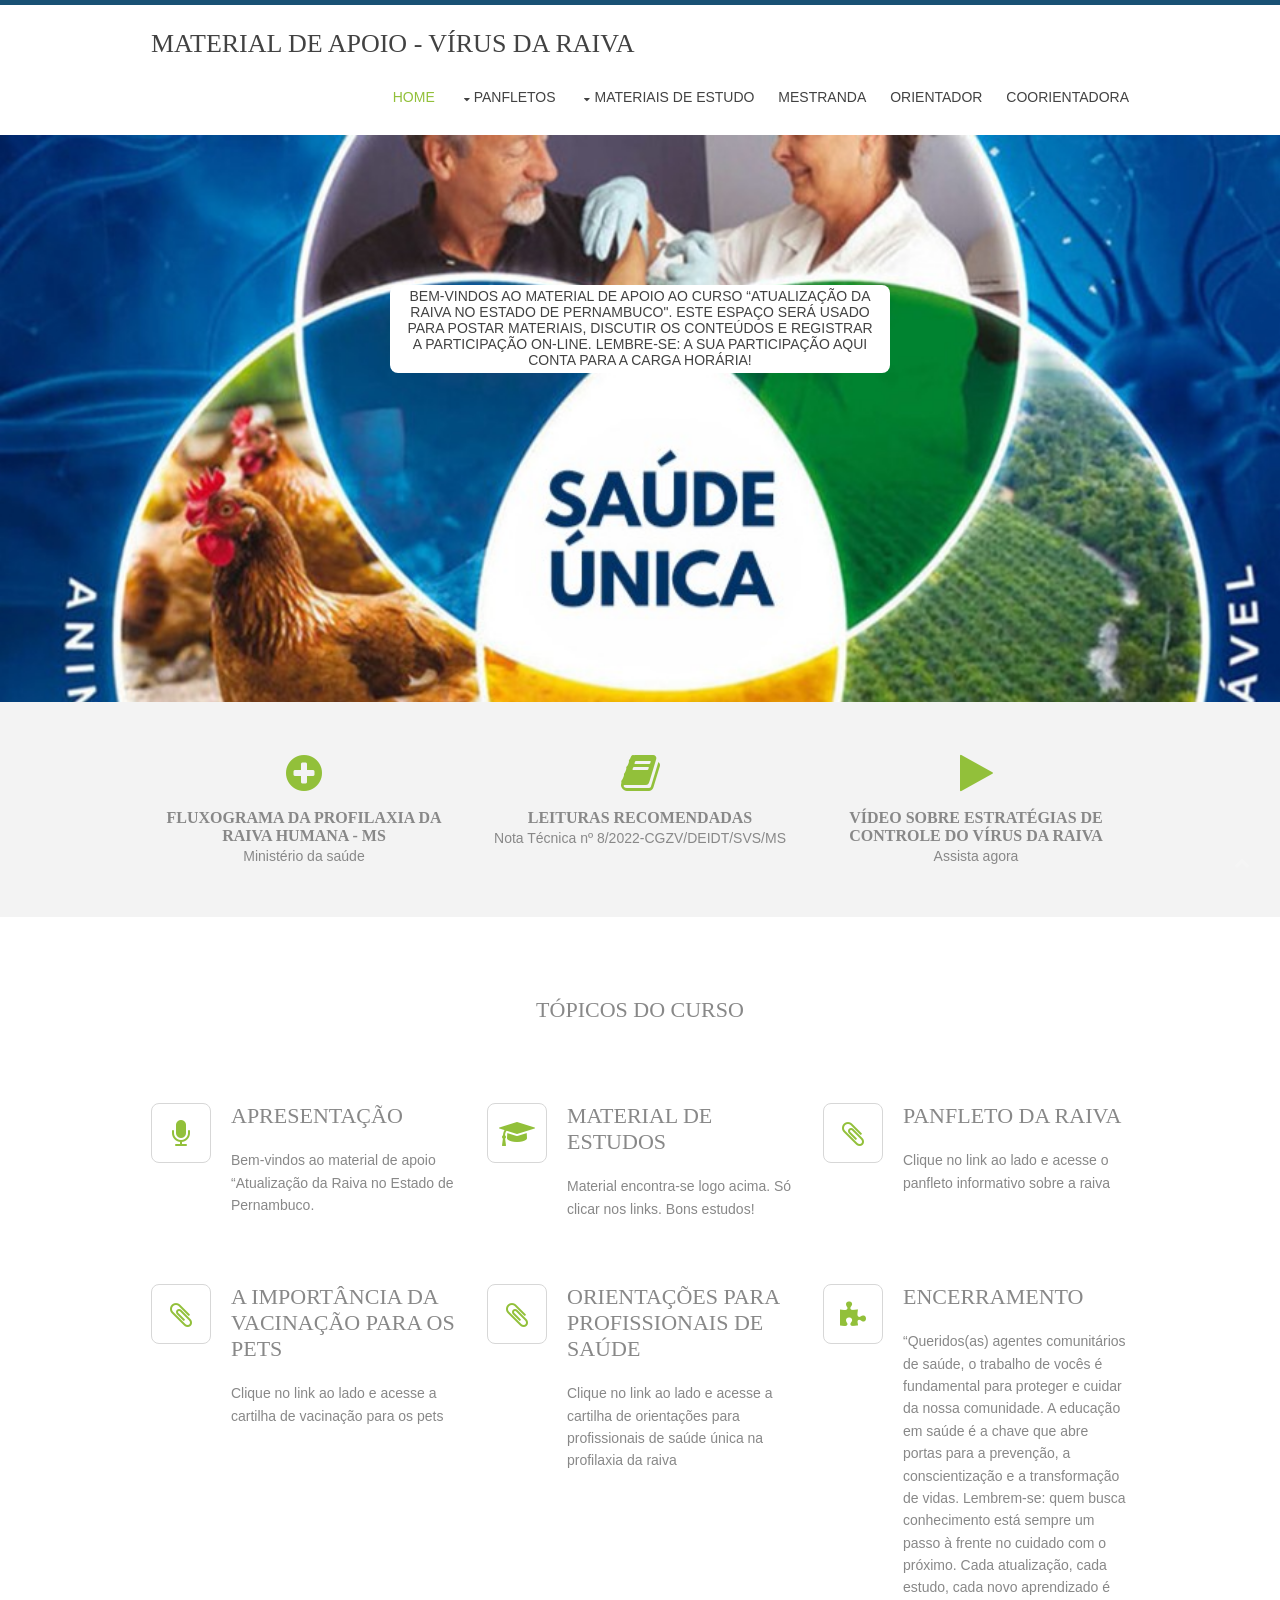
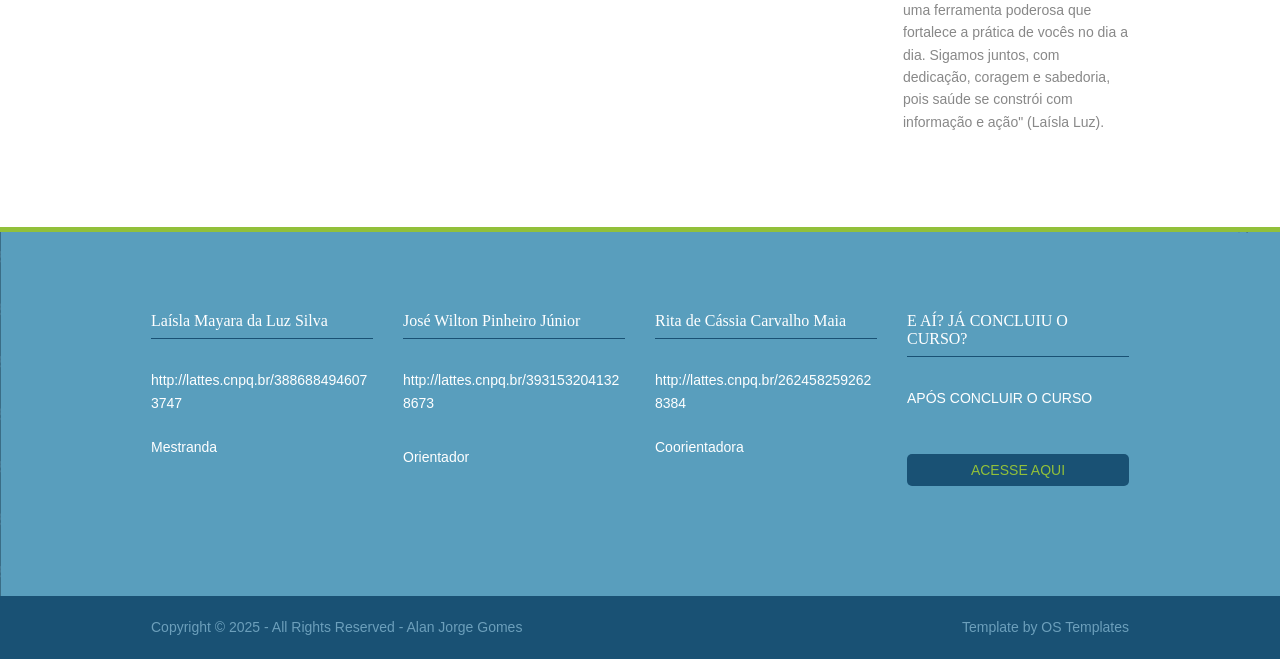
==== index.html @ 9c3f03ee "Subi todos os arquivos" ====
<!DOCTYPE html>
<!--
Template Name: Mandant
Author: <a href="https://www.os-templates.com/">OS Templates</a>
Author URI: https://www.os-templates.com/
Licence: Free to use under our free template licence terms
Licence URI: https://www.os-templates.com/template-terms
-->
<html>
<html dir="ltr" lang="pt-BR">
<head>
<title>Aula 1 de edicao</title>
<meta charset="utf-8">
<meta name="viewport" content="width=device-width, initial-scale=1.0, maximum-scale=1.0, user-scalable=no">
<link href="layout/styles/layout.css" rel="stylesheet" type="text/css" media="all">
</head>
<body id="top">
<!-- ################################################################################################ -->
<!-- ################################################################################################ -->
<!-- ################################################################################################ -->
<div class="wrapper row1">
  <header id="header" class="clear"> 
    <!-- ################################################################################################ -->
    <div id="logo" class="fl_left">
      <h1><a href="index.html">MATERIAL DE APOIO - VÍRUS DA RAIVA</a></h1>
    </div>
    <!-- ################################################################################################ -->
    <nav id="mainav" class="fl_right">
      <ul class="clear">
        <li class="active"><a href="index.html">Home</a></li>
        <li><a class="drop" href="#">PANFLETOS</a>
          <ul>

            <li><a href="https://drive.google.com/file/d/15goKwbCwRgbEzVfXlRJCvrjIwPkSll6h/view?usp=drive_link">VIRUS DA RAIVA</a></li>
            <li><a href="https://drive.google.com/file/d/196rs0_NmwGzIe7jYTEMgUGtYWELxYW-V/view?usp=drive_link">VACINAÇÃO EM PETS</a></li>
            <li><a href="https://drive.google.com/file/d/1QO3krBYk_iqbRkK_ZJa-bkDoJcf38SiM/view?usp=drive_link">ORIENTAÇÕES AOS PROFISSIONAIS</a></li>

          </ul>
        </li>
        <li><a class="drop" href="#">Materiais de Estudo</a>
          <ul>
            <li><a href="https://www.gov.br/saude/pt-br/centrais-de-conteudo/publicacoes/svsa/raiva/fluxograma-da-profilaxia-da-raiva-humana-cartaz">PROFILAXIA DA RAIVA</a></li>
            <li><a class="drop" href="#">LINKS</a>
              <ul>
                <li><a href="https://www.youtube.com/watch?v=SjaV7MkJvh8">VÍDEO</a></li>
                <li><a href="https://www.gov.br/saude/pt-br/centrais-de-conteudo/publicacoes/notas-tecnicas/2022/copy_of_nota-tecnica-n-8_2022-cgzv_deidt_svs_ms.pdf/view">NOTA TÉCNICA</a></li>
              </ul>
            </li>
          </ul>
        </li>
        <li><a href="http://lattes.cnpq.br/3886884946073747">MESTRANDA</a></li>
        <li><a href="http://lattes.cnpq.br/3931532041328673">ORIENTADOR</a></li>
        <li><a href="http://lattes.cnpq.br/2624582592628384">COORIENTADORA</a></li>
      </ul>
    </nav>
    <!-- ################################################################################################ -->
  </header>
</div>
<!-- ################################################################################################ -->
<!-- ################################################################################################ -->
<!-- ################################################################################################ -->
<div class="wrapper bgded" style="background-image:url('images/demo/backgrounds/saudeunica1.jpeg');">
  <div id="billboard"> 
    <!-- ################################################################################################ -->
    <article>
      <p><span>BEM-VINDOS AO MATERIAL DE APOIO AO CURSO “ATUALIZAÇÃO DA RAIVA NO ESTADO DE PERNAMBUCO". ESTE ESPAÇO SERÁ USADO PARA POSTAR MATERIAIS, DISCUTIR OS CONTEÚDOS E REGISTRAR A PARTICIPAÇÃO ON-LINE. LEMBRE-SE: A SUA PARTICIPAÇÃO AQUI CONTA PARA A CARGA HORÁRIA!</span></p>
      <h2 class="heading uppercase">.</h2>
     
      
    </article>
    <!-- ################################################################################################ -->
  </div>
</div>
<!-- ################################################################################################ -->
<!-- ################################################################################################ -->
<!-- ################################################################################################ -->
<div class="wrapper row2">
  <div id="intro" class="clear"> 
    <!-- ################################################################################################ -->
    <ul class="nospace group center">
      <li class="one_third first">
        <article><a href="https://www.gov.br/saude/pt-br/centrais-de-conteudo/publicacoes/svsa/raiva/fluxograma-da-profilaxia-da-raiva-humana-cartaz"><i class="fa fa-3x fa-plus-circle"></i></a>
          <h6 class="heading uppercase">Fluxograma da Profilaxia da Raiva Humana - MS</h6>
          <p>Ministério da saúde</p>
        </article>
      </li>
      <li class="one_third">
        <article><a href="https://www.gov.br/saude/pt-br/centrais-de-conteudo/publicacoes/notas-tecnicas/2022/copy_of_nota-tecnica-n-8_2022-cgzv_deidt_svs_ms.pdf/view"><i class="fa fa-3x fa-book"></i></a>
          <h6 class="heading uppercase">Leituras recomendadas</h6>
          <p>Nota Técnica nº 8/2022-CGZV/DEIDT/SVS/MS</p>
        </article>
      </li>
      <li class="one_third">
        <article><a href="https://www.youtube.com/watch?v=SjaV7MkJvh8"><i class="fa fa-3x fa-play"></i></a>
          <h6 class="heading uppercase">Vídeo sobre estratégias de controle do Vírus da Raiva</h6>
          <p>Assista agora</p>
        </article>
      </li>
    </ul>
    <!--
  </div>
</div>

<div class="wrapper row3">
  <div class="latest"> 
    
    <ul class="nospace group">
      <li><a href="#"><img src="images/demo/latest/01.png" alt=""></a></li>
      <li><a href="#"><img src="images/demo/latest/02.png" alt=""></a></li>
      <li><a href="#"><img src="images/demo/latest/01.png" alt=""></a></li>
      <li><a href="#"><img src="images/demo/latest/02.png" alt=""></a></li>
      <li><a href="#"><img src="images/demo/latest/01.png" alt=""></a></li>
      <li><a href="#"><img src="images/demo/latest/02.png" alt=""></a></li>
    </ul>
    
  </div>
</div>

<div class="wrapper bgded" style="background-image:url('images/demo/backgrounds/01.png');">
  <div class="overlay">
    <section id="info" class="clear"> 
      
      <h2 class="heading uppercase btmspace-50">Donec luctus convallis rhoncus</h2>
      <ul class="nospace group btmspace-80">
        <li class="one_quarter first"><i class="fa fa-3x fa-users"></i>
          <p class="numb">12345</p>
          <p>Maecenas libero nunc</p>
        </li>
        <li class="one_quarter"><i class="fa fa-3x fa-thumbs-o-up"></i>
          <p class="numb">12345</p>
          <p>Volutpat eu erat sed</p>
        </li>
        <li class="one_quarter"><i class="fa fa-3x fa-line-chart"></i>
          <p class="numb">12345</p>
          <p>Blandit elementum etiam.</p>
        </li>
        <li class="one_quarter"><i class="fa fa-3x fa-money"></i>
          <p class="numb">12345</p>
          <p>Scelerisque eros nulla</p>
        </li>
      </ul>
      <footer><a class="btn uppercase" href="#">Eget posuere tincidunt vel</a></footer>
      -->
    </section>
  </div>
</div>
<!-- ################################################################################################ -->
<!-- ################################################################################################ -->
<!-- ################################################################################################ -->
<div class="wrapper row3">
  <main class="container clear"> 
    <!-- main body -->
    <!-- ################################################################################################ -->
    <h2 class="uppercase center btmspace-80">tópicos do curso</h2>
    <ul class="nospace group">
      <li class="one_third btmspace-50 first">
        <article class="service"><a href="#"><i class="fa fa-2x fa-microphone"></i></a>
          <h3 class="heading">APRESENTAÇÃO</h3>
          <p>Bem-vindos ao material de apoio “Atualização da Raiva no Estado de Pernambuco.</p>
        </article>
      </li>
      <li class="one_third btmspace-50">
        <article class="service"><a href="https://www.youtube.com/watch?v=SjaV7MkJvh8"><i class="fa fa-2x fa-mortar-board"></i></a>
          <h3 class="heading">MATERIAL DE ESTUDOS</h3>
          <p>Material encontra-se logo acima. Só clicar nos links. Bons estudos!</p>
        </article>
      </li>
      <li class="one_third btmspace-50">
        <article class="service"><a href="https://drive.google.com/file/d/15goKwbCwRgbEzVfXlRJCvrjIwPkSll6h/view?usp=drive_link"><i class="fa fa-2x fa-paperclip"></i></a>
          <h3 class="heading">PANFLETO DA RAIVA</h3>
          <p>Clique no link ao lado e acesse o panfleto informativo sobre a raiva</p>
        </article>
      </li>
      <li class="one_third first">
        <article class="service"><a href="https://drive.google.com/file/d/196rs0_NmwGzIe7jYTEMgUGtYWELxYW-V/view?usp=drive_link"><i class="fa fa-2x fa-paperclip"></i></a>
          <h3 class="heading">A IMPORTÂNCIA DA VACINAÇÃO PARA OS PETS</h3>
          <p>Clique no link ao lado e acesse a cartilha de vacinação para os pets</p>
        </article>
      </li>
      <li class="one_third">
        <article class="service"><a href="https://drive.google.com/file/d/1QO3krBYk_iqbRkK_ZJa-bkDoJcf38SiM/view?usp=drive_link"><i class="fa fa-2x fa-paperclip"></i></a>
          <h3 class="heading">ORIENTAÇÕES PARA PROFISSIONAIS DE SAÚDE</h3>
          <p>Clique no link ao lado e acesse a cartilha de orientações para profissionais de saúde única na profilaxia da raiva</p>
        </article>
      </li>
      <li class="one_third">
        <article class="service"><a href="#"><i class="fa fa-2x fa-puzzle-piece"></i></a>
          <h3 class="heading">ENCERRAMENTO</h3>
          <p>“Queridos(as) agentes comunitários de saúde, o trabalho de vocês é fundamental para proteger e cuidar da nossa comunidade. A educação em saúde é a chave que abre portas para a prevenção, a conscientização e a transformação de vidas.

Lembrem-se: quem busca conhecimento está sempre um passo à frente no cuidado com o próximo. Cada atualização, cada estudo, cada novo aprendizado é uma ferramenta poderosa que fortalece a prática de vocês no dia a dia.

Sigamos juntos, com dedicação, coragem e sabedoria, pois saúde se constrói com informação e ação"     (Laísla Luz).</p>
        </article>
      </li>
    </ul>
    <!-- ################################################################################################ -->
    <!-- / main body -->
    <div class="clear"></div>
  </main>
</div>
<!-- ################################################################################################ -->
<!-- ################################################################################################ -->
<!-- ################################################################################################ -->
<div class="wrapper bgded row4" style="background-image:url('images/demo/backgrounds/01.png');">
  <div class="overlay">
    <footer id="footer" class="clear"> 
      <!-- ################################################################################################ -->
      <div class="one_quarter first">
        <h6 class="title">Laísla Mayara da Luz Silva</h6>
        <address class="btmspace-15">
        http://lattes.cnpq.br/3886884946073747<br>
         <br>

          <li>Mestranda</li>
        </address>
        <ul class="nospace">
          <li class="btmspace-10"><span class="#"></span></li>
          <li><span class="#"></span></li>
        </ul>
      </div>
      <div class="one_quarter">
        <h6 class="title">José Wilton Pinheiro Júnior</h6>
        <ul class="nospace linklist">
         <li>http://lattes.cnpq.br/3931532041328673</li>
         <br>
          <li>Orientador</li>
          <li><a href="#"></a></li>
          <li><a href="#"></a></li>
          <li><a href="#"></a></li>
        </ul>
      </div>
      <div class="one_quarter">
        <h6 class="title">Rita de Cássia Carvalho Maia</h6>
        <article>
          <li>http://lattes.cnpq.br/2624582592628384</li>
          <br>
          <li>Coorientadora</li>
          
      </div>
      <div class="one_quarter">
        <h6 class="title">E AÍ? JÁ CONCLUIU O CURSO?</h6>
        <form class="btmspace-30" method="post" action="#">
          <fieldset>
            <legend>Newsletter:</legend>
            <li>APÓS CONCLUIR O CURSO</li>
            <br>
            <br>
            <A HREF="https://docs.google.com/forms/d/e/1FAIpQLSfrEILEbUKf4EqA1WucthMriPv5fF1cXf4rVwIMSj8G5UAKwQ/viewform"><input type="button" value="ACESSE AQUI"></A>
          </fieldset>
        </form>
        <ul class="faico clear">
        </ul>
      </div>
      <!-- ################################################################################################ -->
    </footer>
  </div>
</div>
<!-- ################################################################################################ -->
<!-- ################################################################################################ -->
<!-- ################################################################################################ -->
<div class="wrapper row5">
  <div id="copyright" class="clear"> 
    <!-- ################################################################################################ -->
    <p class="fl_left">Copyright &copy; 2025 - All Rights Reserved - <a href="#">Alan Jorge Gomes</a></p>
    <p class="fl_right">Template by <a target="_blank" href="https://www.os-templates.com/" title="Free Website Templates">OS Templates</a></p>
    <!-- ################################################################################################ -->
  </div>
</div>
<!-- ################################################################################################ -->
<!-- ################################################################################################ -->
<!-- ################################################################################################ -->
<a id="backtotop" href="#top"><i class="fa fa-chevron-up"></i></a> 
<!-- JAVASCRIPTS -->
<script src="layout/scripts/jquery.min.js"></script>
<script src="layout/scripts/jquery.backtotop.js"></script>
<script src="layout/scripts/jquery.mobilemenu.js"></script>
</body>
</html>
---- layout/styles/layout.css ----
@charset "utf-8";
/*
Template Name: Mandant
Author: <a href="https://www.os-templates.com/">OS Templates</a>
Author URI: https://www.os-templates.com/
Licence: Free to use under our free template licence terms
Licence URI: https://www.os-templates.com/template-terms
File: Layout CSS
*/

@import url("fontawesome-4.3.0.min.css");
@import url("framework.css");

/* Rows
--------------------------------------------------------------------------------------------------------------- */
.row1{border-top:5px solid;}
.row2, .row2 a{}
.row3, .row3 a{}
.row4{border-top:5px solid;}
.row5, .row5 a{}


/* Header
--------------------------------------------------------------------------------------------------------------- */
#header{}

#header #logo{margin:24px 0 0 0;}
#header #logo h1{margin:0; padding:0; font-size:26px; text-transform:uppercase;}


/* Billboard
--------------------------------------------------------------------------------------------------------------- */
#billboard{padding:150px 0; text-align:center; text-transform:capitalize; line-height:normal;}

#billboard article{display:block; max-width:500px; margin:0 auto;}
#billboard .heading, #billboard p{display:block; position:relative; margin:0 0 50px 0; padding:0;}
#billboard .heading{font-size:68px; letter-spacing:2px;}
#billboard p{z-index:1;}
#billboard p::before{display:block; position:absolute; top:50%; width:100%; height:3px; content:""; z-index:-1;}
#billboard p span{display:inline-block; padding:3px 12px 5px; border-radius:8px;}
#billboard footer{}
#billboard .btn{opacity:.65; border:none;}
#billboard:hover .btn{opacity:1;}


/* Intro
--------------------------------------------------------------------------------------------------------------- */
#intro{padding:50px 0;}

#intro li *{margin:0; padding:0;}
#intro li i{margin-bottom:15px;}
#intro li .heading{font-size:16px; font-weight:bold;}


/* Latest
---------------------------------------------------------------------------------------------------------------*/
.latest{display:block; width:100%; max-width:2000px; margin:0 auto;}
.latest ul{}
.latest ul li{display:block; float:left; width:16.65%;}
.latest ul li:first-child, .latest ul li:nth-child(6n+1){clear:left;}

.latest ul li a{display:block; position:relative;}
.latest ul li a::before, .latest ul li a::after{display:block; position:absolute; font-family:"FontAwesome"; font-size:20px; text-align:center; opacity:0;}
.latest ul li a::before{top:0; left:0; width:100%; height:100%; content:"";}
.latest ul li a::after{top:50%; left:50%; width:40px; height:40px; line-height:40px; margin:-20px 0 0 -20px; border-radius:8px; content:"\f06e"}
.latest ul li a:hover::before, .latest ul li a:hover::after{opacity:1;}


/* Info
--------------------------------------------------------------------------------------------------------------- */
#info{padding:80px 0; text-align:center;}

#info li *{margin:0; padding:0;}
#info li i{margin-bottom:30px;}
#info li .numb{margin-bottom:10px; font-size:22px;}

#info .btn{border:none;}


/* Content Area
--------------------------------------------------------------------------------------------------------------- */
.container{padding:80px 0;}

/* Content */
.container .content{}

.service{display:block; position:relative; width:100%; min-height:80px; margin:0; padding:0 0 0 80px;}
.service i{display:block; position:absolute; top:0; left:0; width:60px; height:60px; line-height:60px; border:1px solid; border-radius:8px; text-align:center;}
.service .heading{}

/* Comments */
#comments ul{margin:0 0 40px 0; padding:0; list-style:none;}
#comments li{margin:0 0 10px 0; padding:15px;}
#comments .avatar{float:right; margin:0 0 10px 10px; padding:3px; border:1px solid;}
#comments address{font-weight:bold;}
#comments time{font-size:smaller;}
#comments .comcont{display:block; margin:0; padding:0;}
#comments .comcont p{margin:10px 5px 10px 0; padding:0;}

#comments form{display:block; width:100%;}
#comments input, #comments textarea{width:100%; padding:10px; border:1px solid;}
#comments textarea{overflow:auto;}
#comments div{margin-bottom:15px;}
#comments input[type="submit"], #comments input[type="reset"]{display:inline-block; width:auto; min-width:150px; margin:0; padding:8px 5px; cursor:pointer;}

/* Sidebar */
.container .sidebar{}

.sidebar .sdb_holder{margin-bottom:50px;}
.sidebar .sdb_holder:last-child{margin-bottom:0;}


/* Footer
--------------------------------------------------------------------------------------------------------------- */
#footer{padding:80px 0;}

#footer .title{margin:0 0 30px 0; padding:0 0 8px 0; border-bottom:1px solid; font-size:16px;}

#footer .linklist li{margin-bottom:10px;}
#footer .linklist li:last-child{margin-bottom:0;}

#footer .smallfont{font-size:.8em; margin:0;}

#footer input, #footer button{border:none; border-radius:5px;}
#footer input{display:block; width:100%; padding:8px;}
#footer button{padding:6px 12px; font-weight:bold; text-transform:uppercase; cursor:pointer;}


/* Copyright
--------------------------------------------------------------------------------------------------------------- */
#copyright{padding:20px 0;}
#copyright *{margin:0; padding:0;}


/* Transition Fade
--------------------------------------------------------------------------------------------------------------- */
.faico a, #mainav *, #backtotop, .btn, a::before, a::after, .service i{transition:all .3s ease-in-out;}


/* ------------------------------------------------------------------------------------------------------------ */
/* ------------------------------------------------------------------------------------------------------------ */
/* ------------------------------------------------------------------------------------------------------------ */
/* ------------------------------------------------------------------------------------------------------------ */
/* ------------------------------------------------------------------------------------------------------------ */


/* Navigation
--------------------------------------------------------------------------------------------------------------- */
nav ul, nav ol{margin:0; padding:0; list-style:none;}

#mainav, #breadcrumb, .sidebar nav{line-height:normal;}
#mainav .drop::after, #mainav li li .drop::after, #breadcrumb li a::after, .sidebar nav a::after{position:absolute; font-family:"FontAwesome"; font-size:10px; line-height:10px;}

/* Top Navigation */
#mainav{}
#mainav ul{text-transform:uppercase;}
#mainav ul ul{z-index:9999; position:absolute; width:160px; text-transform:none;}
#mainav ul ul ul{left:160px; top:0;}
#mainav li{display:inline-block; position:relative; margin:0 20px 0 0; padding:0;}
#mainav li:last-child{margin-right:0;}
#mainav li li{width:100%; margin:0;}
#mainav li a{display:block; padding:30px 0;}
#mainav li li a{border:solid; border-width:0 0 1px 0;}
#mainav .drop{padding-left:15px;}
#mainav li li a, #mainav li li .drop{display:block; margin:0; padding:10px 15px;}
#mainav .drop::after, #mainav li li .drop::after{content:"\f0d7";}
#mainav .drop::after{top:35px; left:5px;}
#mainav li li .drop::after{top:15px; left:5px;}
#mainav ul ul{visibility:hidden; opacity:0;}
#mainav ul li:hover > ul{visibility:visible; opacity:1;}

#mainav form{display:none; margin:0; padding:0;}
#mainav form select, #mainav form select option{display:block; cursor:pointer; outline:none;}
#mainav form select{width:100%; padding:5px; border:1px solid;}
#mainav form select option{margin:5px; padding:0; border:none;}

/* Breadcrumb */
#breadcrumb{padding:30px 0;}
#breadcrumb ul{margin:0; padding:0; list-style:none;}
#breadcrumb li{display:inline-block; margin:0 6px 0 0; padding:0;}
#breadcrumb li a{display:block; position:relative; margin:0; padding:0 12px 0 0; font-size:12px;}
#breadcrumb li a::after{top:3px; right:0; content:"\f101";}
#breadcrumb li:last-child a{margin:0; padding:0;}
#breadcrumb li:last-child a::after{display:none;}

/* Sidebar Navigation */
.sidebar nav{display:block; width:100%;}
.sidebar nav li{margin:0 0 3px 0; padding:0;}
.sidebar nav a{display:block; position:relative; margin:0; padding:5px 10px 5px 15px; text-decoration:none; border:solid; border-width:0 0 1px 0;}
.sidebar nav a::after{top:9px; left:5px; content:"\f101";}
.sidebar nav ul ul a{padding-left:35px;}
.sidebar nav ul ul a::after{left:25px;}
.sidebar nav ul ul ul a{padding-left:55px;}
.sidebar nav ul ul ul a::after{left:45px;}

/* Pagination */
.pagination{display:block; width:100%; text-align:center; clear:both;}
.pagination li{display:inline-block; margin:0 2px 0 0;}
.pagination li:last-child{margin-right:0;}
.pagination a, .pagination strong{display:block; padding:8px 11px; border:1px solid; font-weight:normal;}

/* Back to Top */
#backtotop{z-index:999; display:inline-block; position:fixed; visibility:hidden; bottom:20px; right:20px; width:36px; height:36px; line-height:36px; border-radius:5px; font-size:16px; text-align:center; opacity:.2;}
#backtotop i{display:block; width:100%; height:100%; line-height:inherit;}
#backtotop.visible{visibility:visible; opacity:.5;}
#backtotop:hover{opacity:1;}


/* Tables
--------------------------------------------------------------------------------------------------------------- */
table, th, td{border:1px solid; border-collapse:collapse; vertical-align:top;}
table, th{table-layout:auto;}
table{width:100%; margin-bottom:15px;}
th, td{padding:5px 8px;}
td{border-width:0 1px;}


/* Gallery
--------------------------------------------------------------------------------------------------------------- */
#gallery{display:block; width:100%; margin-bottom:50px;}
#gallery figure figcaption{display:block; width:100%; clear:both;}
#gallery li{margin-bottom:30px;}


/* Font Awesome Social Icons
--------------------------------------------------------------------------------------------------------------- */
.faico{margin:0; padding:0; list-style:none;}
.faico li{display:inline-block; margin:0 2px 0 0; padding:0; line-height:normal;}
.faico li:last-child{margin-right:0;}
.faico a{display:inline-block; width:30px; height:30px; line-height:30px; border-radius:5px; font-size:16px; text-align:center;}

.faico a{color:inherit; background-color:#195174;}
.faico a:hover{color:#FFFFFF;}

.faicon-facebook:hover{background-color:#3B5998;}
.faicon-google-plus:hover{background-color:#DB4A39;}
.faicon-instagram:hover{background-color:#3F729B;}
.faicon-linkedin:hover{background-color:#0E76A8;}
.faicon-tumblr:hover{background-color:#34526F;}
.faicon-twitter:hover{background-color:#00ACEE;}


/* ------------------------------------------------------------------------------------------------------------ */
/* ------------------------------------------------------------------------------------------------------------ */
/* ------------------------------------------------------------------------------------------------------------ */
/* ------------------------------------------------------------------------------------------------------------ */
/* ------------------------------------------------------------------------------------------------------------ */


/* Colours
--------------------------------------------------------------------------------------------------------------- */
body{color:#FFFFFF; background-color:#195174;}
a{color:#92C03A;}
hr, .borderedbox{border-color:#D7D7D7;}
label span{color:#FF0000; background-color:inherit;}
.overlay{color:#FFFFFF; background-color:rgba(0,0,0,.6);}


/* Rows */
.row1, .row1 a{color:#424242; background-color:#FFFFFF;}
.row1{border-color:#195174;}
.row2{color:#888888; background-color:#F3F3F3;}
.row3{color:#888888; background-color:#FFFFFF;}
.row4{color:#FFFFFF; background-color:#2F78A1; border-color:#92C03A;}
.row4 .overlay{color:inherit; background-color:rgba(47,120,161,.6);/* #2F78A1 */}
.row5, .row5 a{color:#6C9FBB; background-color:#195174;}


/* Billboard */
#billboard *{color:#FFFFFF;}
#billboard .heading{color:rgba(255,255,255,.8);}
#billboard p::before{background-color:rgba(255,255,255,.5);}
#billboard p span{color:#424242; background-color:#FFFFFF;}
#billboard .btn{background-color:#92C03A;}


/* Latest */
.latest ul li a:hover::before{background-color:rgba(0,0,0,.4);}
.latest ul li a:hover::after{color:#FFFFFF; background-color:#92C03A;}


/* Info */
#info .btn{color:inherit; background-color:#92C03A;}


/* Content Area */
.service i{border-color:#D7D7D7;}
.service:hover i{color:#FFFFFF; background-color:#92C03A; border-color:#92C03A;}


/* Footer */
#footer .title{border-color:#195174;}
#footer input{color:inherit; background-color:#195174;}
#footer button{color:inherit; background-color:#92C03A;}


/* Navigation */
#mainav li a{color:inherit;}
#mainav .active a, #mainav a:hover, #mainav li:hover > a{color:#92C03A; background-color:inherit;}
#mainav li li a, #mainav .active li a{color:#FFFFFF; background-color:rgba(0,0,0,.6); border-color:rgba(0,0,0,.6);}
#mainav li li:hover > a, #mainav .active .active > a{color:#FFFFFF; background-color:#92C03A;}
#mainav form select{border-color:#D7D7D7;}

#breadcrumb a{color:#888888; background-color:inherit;}
#breadcrumb li:last-child a{color:#92C03A;}

.container .sidebar nav a{color:inherit; border-color:#D7D7D7;}
.container .sidebar nav a:hover{color:#92C03A;}

.pagination a, .pagination strong{border-color:#D7D7D7;}
.pagination .current{color:#FFFFFF; background-color:#92C03A;}

#backtotop{color:#FFFFFF; background-color:#92C03A;}


/* Tables + Comments */
table, th, td, #comments .avatar, #comments input, #comments textarea{border-color:#D7D7D7;}
th{color:#FFFFFF; background-color:#373737;}
tr, #comments li, #comments input[type="submit"], #comments input[type="reset"]{color:inherit; background-color:#FBFBFB;}
tr:nth-child(even), #comments li:nth-child(even){color:inherit; background-color:#F7F7F7;}
table a, #comments a{background-color:inherit;}


/* ------------------------------------------------------------------------------------------------------------ */
/* ------------------------------------------------------------------------------------------------------------ */
/* ------------------------------------------------------------------------------------------------------------ */
/* ------------------------------------------------------------------------------------------------------------ */
/* ------------------------------------------------------------------------------------------------------------ */


/* Media Queries
--------------------------------------------------------------------------------------------------------------- */
@-ms-viewport{width:device-width;}


/* Smartphone + Tablet
--------------------------------------------------------------------------------------------------------------- */
@media screen and (min-width:180px) and (max-width:750px) {
	.imgl, .imgr{display:inline-block; float:none; margin:0 0 10px 0;}
	.fl_left, .fl_right{display:block; float:none;}
	.one_half, .one_third, .two_third, .one_quarter, .two_quarter, .three_quarter{display:block; float:none; width:auto; margin:0 0 30px 0; padding:0;}

	#header #logo{margin-bottom:20px;}

	#intro{padding-bottom:20px;}

	.latest ul li{width:33.33%;}
	.latest ul li:nth-child(3n+1){clear:left;}
	.latest ul li:nth-child(6n+1){clear:none;}

	.container{padding-bottom:50px;}

	#footer{padding-bottom:30px;}
}

@media screen and (min-width:180px) and (max-width:900px) {
	#header, #billboard, #breadcrumb, .container, #intro, #info, #footer, #copyright{max-width:90%;}

	#header{}
	#header #logo{margin:10px 0; text-align:center;}
	#header form{margin:10px 0;}

	#billboard{}

	#intro{}

	.latest{}

	#info{}
	#info ul{margin-bottom:20px;}

	#mainav{}
	#mainav ul{display:none;}
	#mainav form{display:block;}

	#breadcrumb{}

	.container{}
	#comments input[type="reset"]{margin-top:10px;}
	.pagination li{display:inline-block; margin:0 5px 5px 0;}

	#footer{}

	#copyright{}
	#copyright p:first-of-type{margin-bottom:10px;}
}


/* Max Wrapper Width - Laptop, Desktop etc.
--------------------------------------------------------------------------------------------------------------- */
@media screen and (min-width:978px) {
	#header, #billboard, #breadcrumb, .container, #intro, #info, #footer, #copyright{max-width:978px;}
}


/* Other
--------------------------------------------------------------------------------------------------------------- */
@media screen and (max-width:650px) {
	.scrollable{display:block; width:100%; margin:0 0 30px 0; padding:0 0 15px 0; overflow:auto; overflow-x:scroll;}
	.scrollable table{margin:0; padding:0; white-space:nowrap;}
}
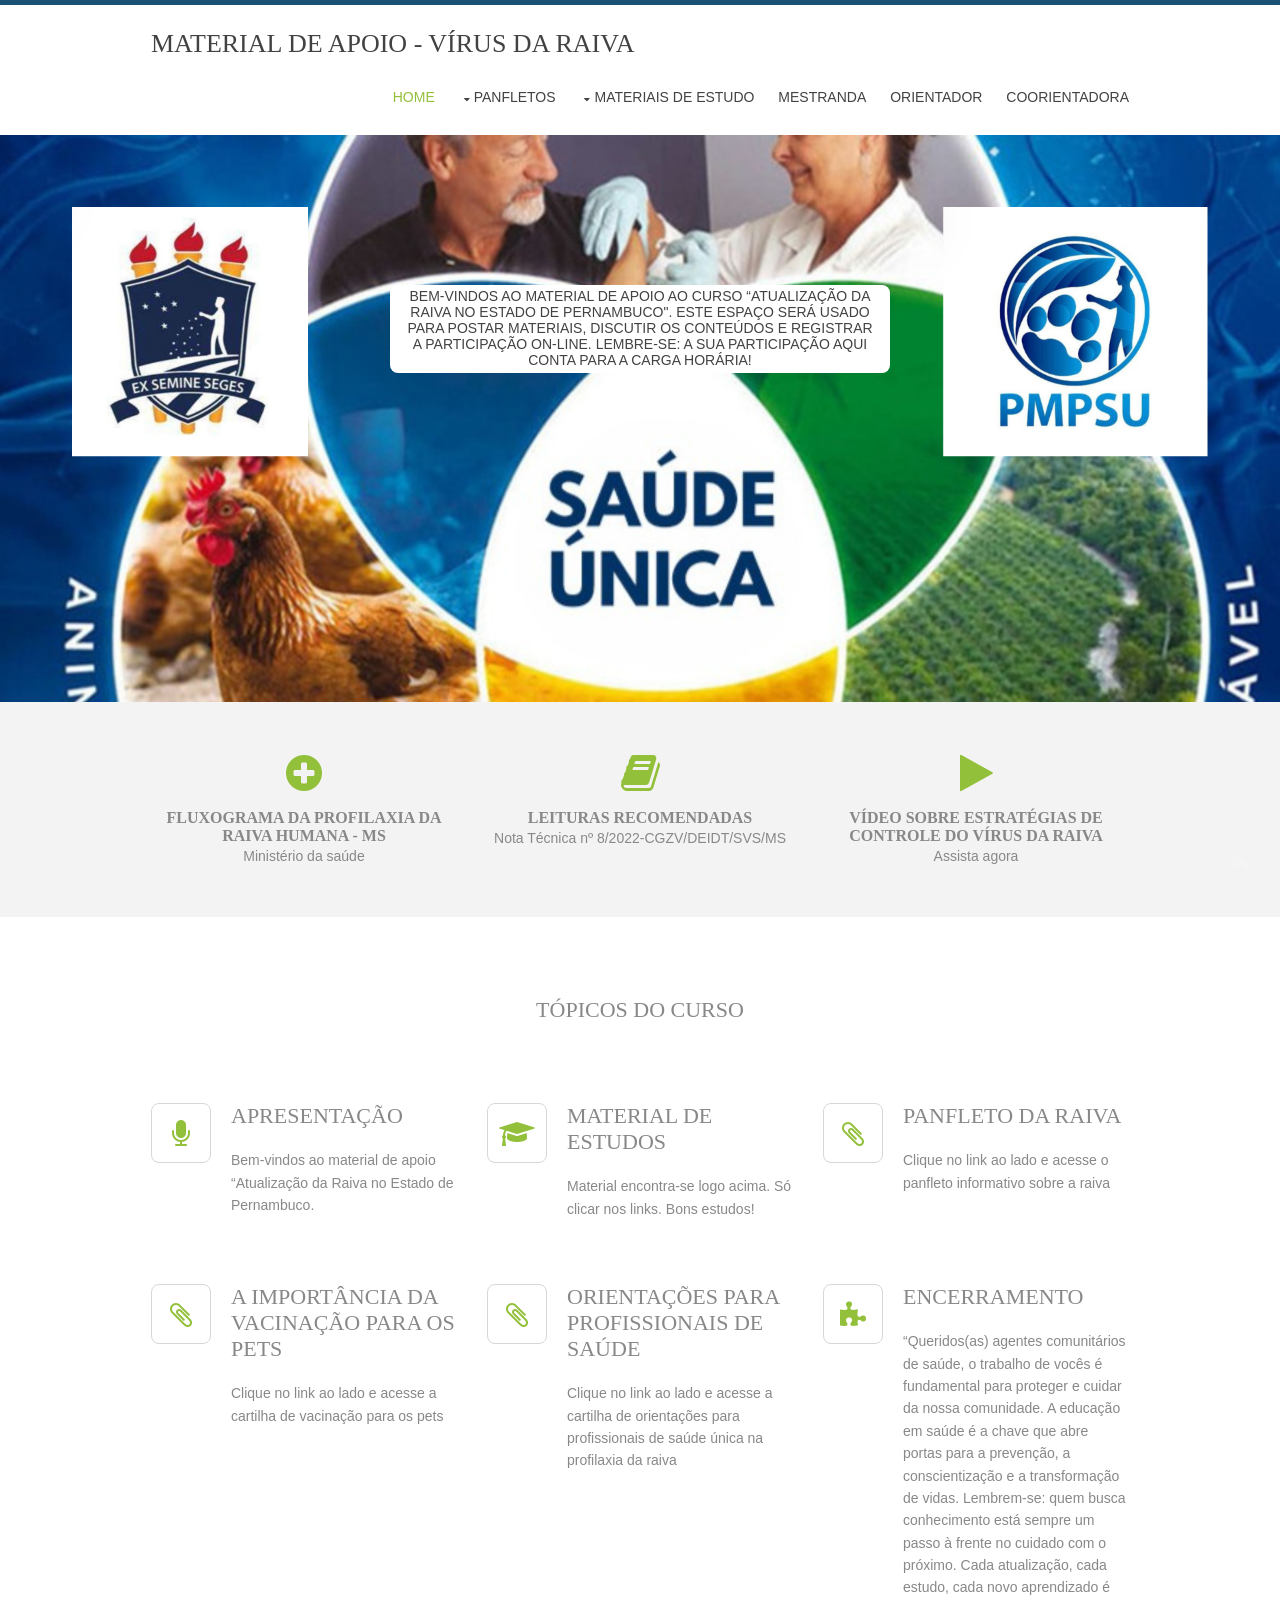
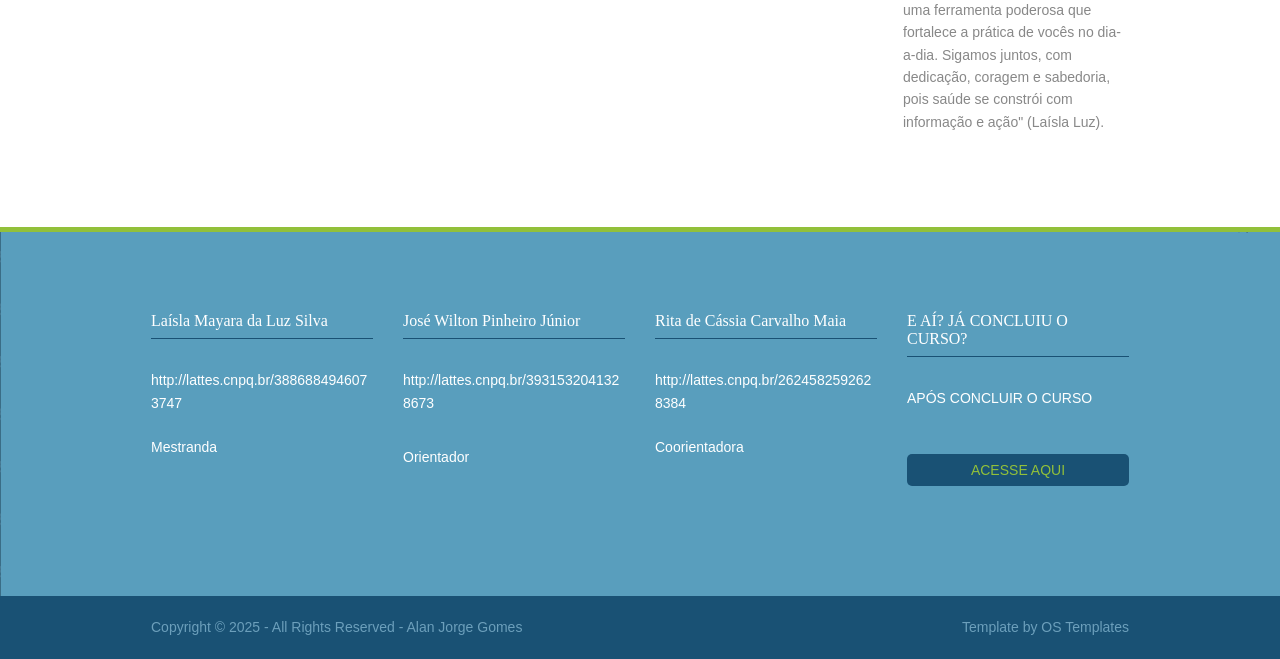
==== commit a33979d2: "Subi todos os conteúdos" ====
--- a/index.html
+++ b/index.html
@@ -9,7 +9,7 @@
 <html>
 <html dir="ltr" lang="pt-BR">
 <head>
-<title>Aula 1 de edicao</title>
+<title>Material de apoio</title>
 <meta charset="utf-8">
 <meta name="viewport" content="width=device-width, initial-scale=1.0, maximum-scale=1.0, user-scalable=no">
 <link href="layout/styles/layout.css" rel="stylesheet" type="text/css" media="all">
@@ -40,10 +40,12 @@
         <li><a class="drop" href="#">Materiais de Estudo</a>
           <ul>
             <li><a href="https://www.gov.br/saude/pt-br/centrais-de-conteudo/publicacoes/svsa/raiva/fluxograma-da-profilaxia-da-raiva-humana-cartaz">PROFILAXIA DA RAIVA</a></li>
-            <li><a class="drop" href="#">LINKS</a>
+            <li><a class="drop" href="#">MAIS</a>
               <ul>
                 <li><a href="https://www.youtube.com/watch?v=SjaV7MkJvh8">VÍDEO</a></li>
                 <li><a href="https://www.gov.br/saude/pt-br/centrais-de-conteudo/publicacoes/notas-tecnicas/2022/copy_of_nota-tecnica-n-8_2022-cgzv_deidt_svs_ms.pdf/view">NOTA TÉCNICA</a></li>
+                 <li><a href="https://drive.google.com/file/d/1uNnqHV2XEbCdC2RXD2EM4OEr2XB5nt1D/view?usp=drive_link">RAIVA HUMANA</a></li>
+                  <li><a href="https://drive.google.com/file/d/1ZScMGs3F_oojh7paNjWM_tcC5keI5MNx/view?usp=drive_link">NOTIFICAÇÕES DE ATENDIMENTO ANTIRÁBICO</a></li>
               </ul>
             </li>
           </ul>
@@ -59,7 +61,7 @@
 <!-- ################################################################################################ -->
 <!-- ################################################################################################ -->
 <!-- ################################################################################################ -->
-<div class="wrapper bgded" style="background-image:url('images/demo/backgrounds/saudeunica1.jpeg');">
+<div class="wrapper bgded" style="background-image:url('images/demo/backgrounds/capa.png');">
   <div id="billboard"> 
     <!-- ################################################################################################ -->
     <article>
@@ -188,7 +190,7 @@
           <h3 class="heading">ENCERRAMENTO</h3>
           <p>“Queridos(as) agentes comunitários de saúde, o trabalho de vocês é fundamental para proteger e cuidar da nossa comunidade. A educação em saúde é a chave que abre portas para a prevenção, a conscientização e a transformação de vidas.
 
-Lembrem-se: quem busca conhecimento está sempre um passo à frente no cuidado com o próximo. Cada atualização, cada estudo, cada novo aprendizado é uma ferramenta poderosa que fortalece a prática de vocês no dia a dia.
+Lembrem-se: quem busca conhecimento está sempre um passo à frente no cuidado com o próximo. Cada atualização, cada estudo, cada novo aprendizado é uma ferramenta poderosa que fortalece a prática de vocês no dia-a-dia.
 
 Sigamos juntos, com dedicação, coragem e sabedoria, pois saúde se constrói com informação e ação"     (Laísla Luz).</p>
         </article>
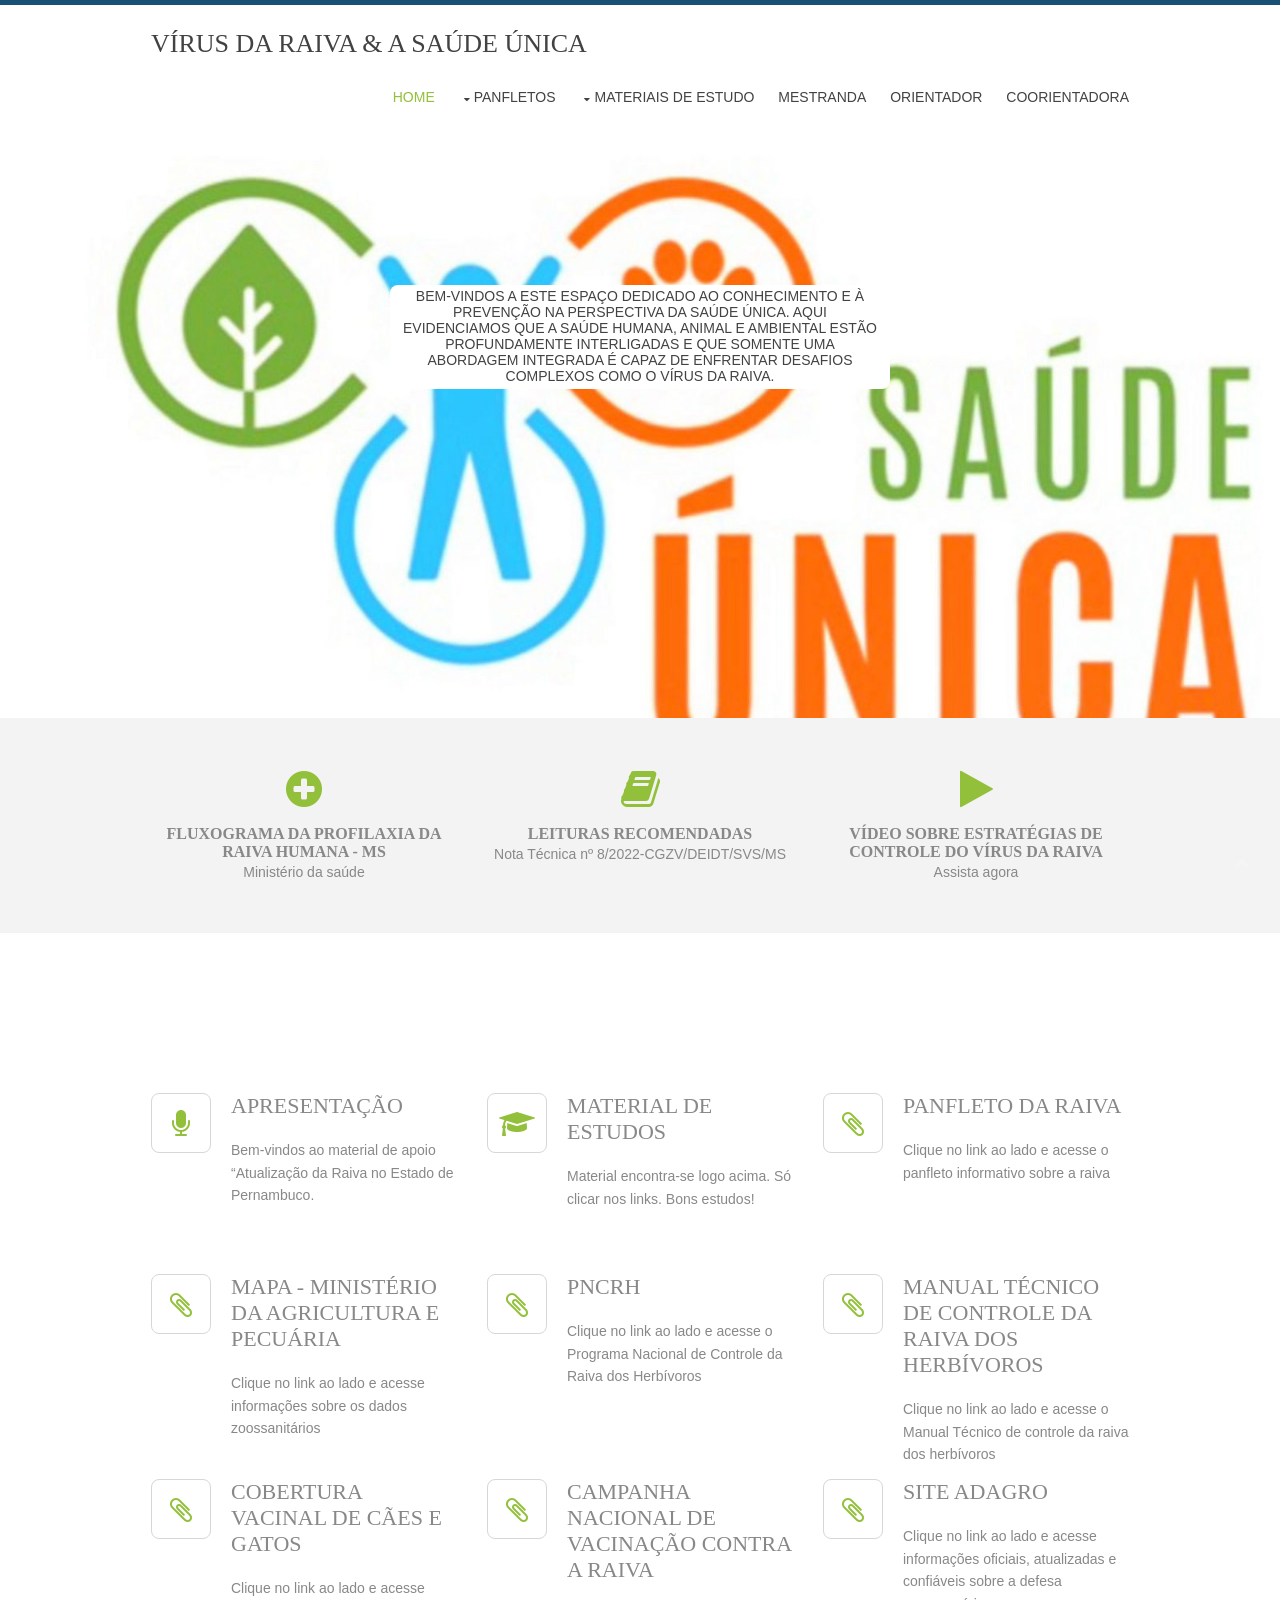
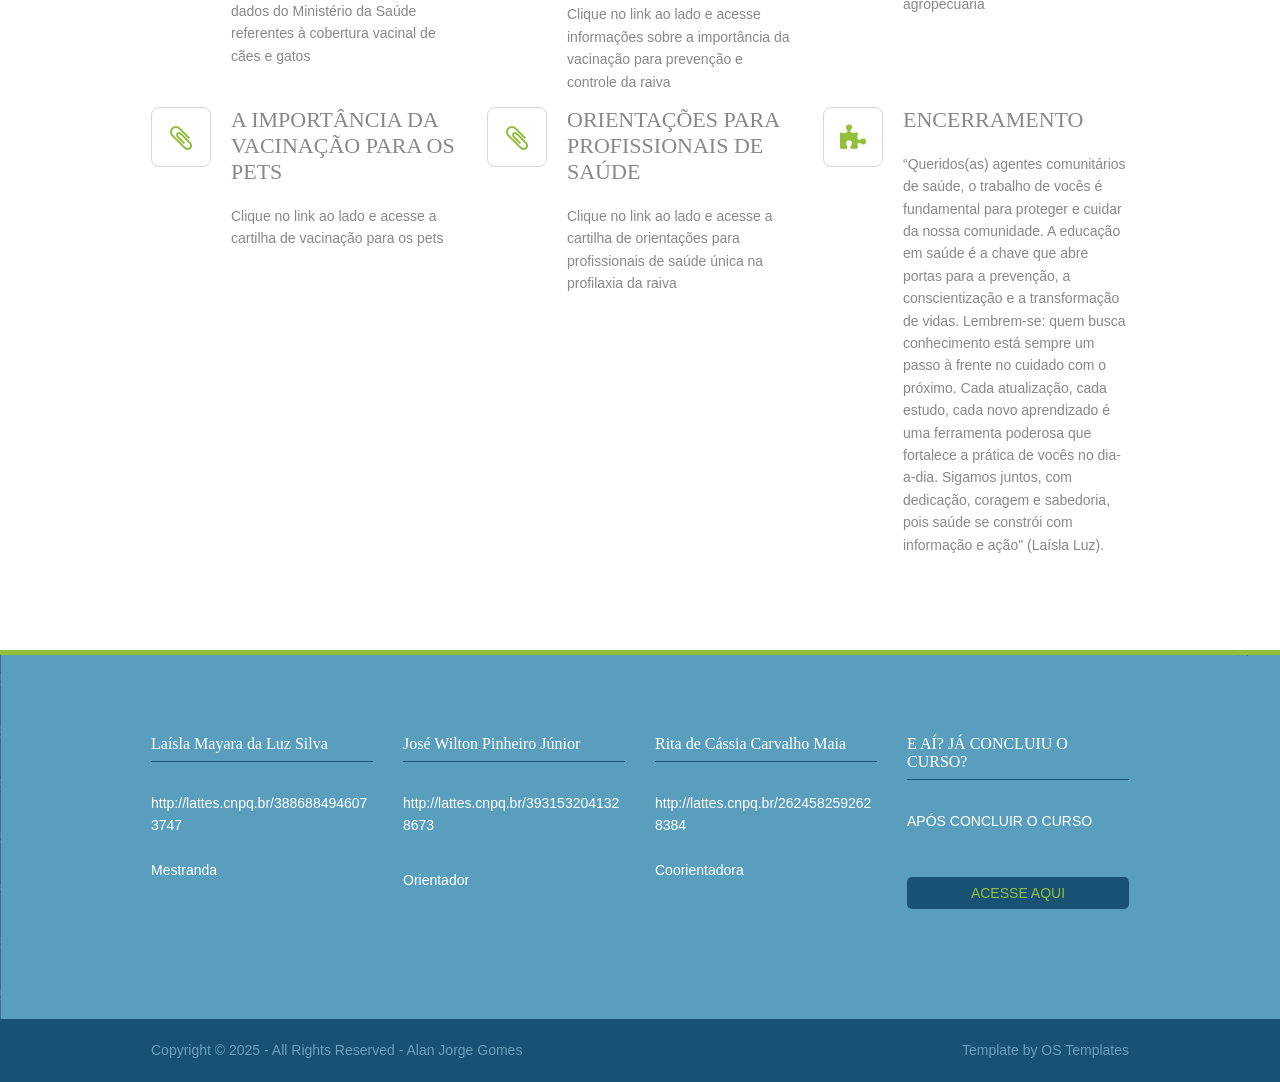
==== commit d90b58a4: "adicionei adicionei" ====
--- a/index.html
+++ b/index.html
@@ -22,7 +22,7 @@
   <header id="header" class="clear"> 
     <!-- ################################################################################################ -->
     <div id="logo" class="fl_left">
-      <h1><a href="index.html">MATERIAL DE APOIO - VÍRUS DA RAIVA</a></h1>
+      <h1><a href="index.html">VÍRUS DA RAIVA & A SAÚDE ÚNICA</a></h1>
     </div>
     <!-- ################################################################################################ -->
     <nav id="mainav" class="fl_right">
@@ -61,11 +61,13 @@
 <!-- ################################################################################################ -->
 <!-- ################################################################################################ -->
 <!-- ################################################################################################ -->
-<div class="wrapper bgded" style="background-image:url('images/demo/backgrounds/capa.png');">
+<div class="wrapper bgded" style="background-image:url('images/demo/backgrounds/saudeunica2.jpeg');">
   <div id="billboard"> 
+    
+    
     <!-- ################################################################################################ -->
     <article>
-      <p><span>BEM-VINDOS AO MATERIAL DE APOIO AO CURSO “ATUALIZAÇÃO DA RAIVA NO ESTADO DE PERNAMBUCO". ESTE ESPAÇO SERÁ USADO PARA POSTAR MATERIAIS, DISCUTIR OS CONTEÚDOS E REGISTRAR A PARTICIPAÇÃO ON-LINE. LEMBRE-SE: A SUA PARTICIPAÇÃO AQUI CONTA PARA A CARGA HORÁRIA!</span></p>
+      <p><span>BEM-VINDOS A ESTE ESPAÇO DEDICADO AO CONHECIMENTO E À PREVENÇÃO NA PERSPECTIVA DA SAÚDE ÚNICA. AQUI EVIDENCIAMOS QUE A SAÚDE HUMANA, ANIMAL E AMBIENTAL ESTÃO PROFUNDAMENTE INTERLIGADAS E QUE SOMENTE UMA ABORDAGEM INTEGRADA É CAPAZ DE ENFRENTAR DESAFIOS COMPLEXOS COMO O VÍRUS DA RAIVA.</p>
       <h2 class="heading uppercase">.</h2>
      
       
@@ -153,7 +155,7 @@
   <main class="container clear"> 
     <!-- main body -->
     <!-- ################################################################################################ -->
-    <h2 class="uppercase center btmspace-80">tópicos do curso</h2>
+    <h2 class="uppercase center btmspace-80"></h2>
     <ul class="nospace group">
       <li class="one_third btmspace-50 first">
         <article class="service"><a href="#"><i class="fa fa-2x fa-microphone"></i></a>
@@ -172,6 +174,42 @@
           <h3 class="heading">PANFLETO DA RAIVA</h3>
           <p>Clique no link ao lado e acesse o panfleto informativo sobre a raiva</p>
         </article>
+      </li>
+      <li class="one_third first">
+        <article class="service"><a href="https://na01.safelinks.protection.outlook.com/?url=https%3A%2F%2Fmapa-indicadores.agricultura.gov.br%2Fpublico%2Fextensions%2FSaude_animal%2FSaude_animal.html&data=05%7C02%7C%7Ccf409ce8491f4c968f7908de30e6e8d2%7C84df9e7fe9f640afb435aaaaaaaaaaaa%7C1%7C0%7C639001965482371301%7CUnknown%7CTWFpbGZsb3d8eyJFbXB0eU1hcGkiOnRydWUsIlYiOiIwLjAuMDAwMCIsIlAiOiJXaW4zMiIsIkFOIjoiTWFpbCIsIldUIjoyfQ%3D%3D%7C0%7C%7C%7C&sdata=QEoDd0JSRF6U9j99SegBjrZd5JCn81iWSAStmpCozR0%3D&reserved=0"><i class="fa fa-2x fa-paperclip"></i></a>
+          <h3 class="heading">MAPA - MINISTÉRIO DA AGRICULTURA E PECUÁRIA</h3>
+          <p>Clique no link ao lado e acesse informações sobre os dados zoossanitários</p>
+        </article>
+      </li>
+      <li class="one_third">
+        <article class="service"><a href="https://na01.safelinks.protection.outlook.com/?url=https%3A%2F%2Fwww.gov.br%2Fagricultura%2Fpt-br%2Fassuntos%2Fsanidade-animal-e-vegetal%2Fsaude-animal%2Fprogramas-de-saude-animal%2Fraiva-dos-herbivoros-e-eeb&data=05%7C02%7C%7Ccf409ce8491f4c968f7908de30e6e8d2%7C84df9e7fe9f640afb435aaaaaaaaaaaa%7C1%7C0%7C639001965482432054%7CUnknown%7CTWFpbGZsb3d8eyJFbXB0eU1hcGkiOnRydWUsIlYiOiIwLjAuMDAwMCIsIlAiOiJXaW4zMiIsIkFOIjoiTWFpbCIsIldUIjoyfQ%3D%3D%7C0%7C%7C%7C&sdata=3bH2WISgNAMDoktWG4j8%2FOz5necduoKEVEhpgsqYR3A%3D&reserved=0"><i class="fa fa-2x fa-paperclip"></i></a>
+          <h3 class="heading">PNCRH</h3>
+          <p>Clique no link ao lado e acesse o Programa Nacional de Controle da Raiva dos Herbívoros</p>
+        </article>
+      </li>
+      <li class="one_third">
+        <article class="service"><a href="https://www.gov.br/agricultura/pt-br/assuntos/sanidade-animal-e-vegetal/saude-animal/programas-de-saude-animal/raiva-dos-herbivoros-e-eeb/copy2_of_MANUAL_RAIVAHERBVOROS2009.pdf"><i class="fa fa-2x fa-paperclip"></i></a>
+          <h3 class="heading">MANUAL TÉCNICO DE CONTROLE DA RAIVA DOS HERBÍVOROS</h3>
+          <p>Clique no link ao lado e acesse o Manual Técnico de controle da raiva dos herbívoros</p>
+        </article>
+      </li>
+      <li class="one_third first">
+        <article class="service"><a href="https://na01.safelinks.protection.outlook.com/?url=https%3A%2F%2Fwww.gov.br%2Fsaude%2Fpt-br%2Fassuntos%2Fsaude-de-a-a-z%2Fr%2Fraiva%2Fraiva-animal%2Fcobertura-vacinal-de-caes-e-gatos&data=05%7C02%7C%7Ccf409ce8491f4c968f7908de30e6e8d2%7C84df9e7fe9f640afb435aaaaaaaaaaaa%7C1%7C0%7C639001965482524263%7CUnknown%7CTWFpbGZsb3d8eyJFbXB0eU1hcGkiOnRydWUsIlYiOiIwLjAuMDAwMCIsIlAiOiJXaW4zMiIsIkFOIjoiTWFpbCIsIldUIjoyfQ%3D%3D%7C0%7C%7C%7C&sdata=1K3HQHptICWK8u8op0P0gATDYLYDxhn9dLWZN0W5YRE%3D&reserved=0"><i class="fa fa-2x fa-paperclip"></i></a>
+          <h3 class="heading">COBERTURA VACINAL DE CÃES E GATOS</h3>
+          <p>Clique no link ao lado e acesse dados do Ministério da Saúde referentes à cobertura vacinal de cães e gatos </p>
+        </article>
+      </li>
+      <li class="one_third">
+        <article class="service"><a href="https://na01.safelinks.protection.outlook.com/?url=https%3A%2F%2Fwww.gov.br%2Fsaude%2Fpt-br%2Fcampanhas-da-saude%2F2025%2Fvacina-contra-a-raiva&data=05%7C02%7C%7Ccf409ce8491f4c968f7908de30e6e8d2%7C84df9e7fe9f640afb435aaaaaaaaaaaa%7C1%7C0%7C639001965482560604%7CUnknown%7CTWFpbGZsb3d8eyJFbXB0eU1hcGkiOnRydWUsIlYiOiIwLjAuMDAwMCIsIlAiOiJXaW4zMiIsIkFOIjoiTWFpbCIsIldUIjoyfQ%3D%3D%7C0%7C%7C%7C&sdata=m0CQW9eurViGRw5BwEl18%2BTrF4lIJQcPtJSaZepeJHA%3D&reserved=0"><i class="fa fa-2x fa-paperclip"></i></a>
+          <h3 class="heading">CAMPANHA NACIONAL DE VACINAÇÃO CONTRA A RAIVA</h3>
+          <p>Clique no link ao lado e acesse informações sobre a importância da vacinação para prevenção e controle da raiva</p>
+        </article>
+      </li>
+      <li class="one_third">
+        <article class="service"><a href="https://na01.safelinks.protection.outlook.com/?url=https%3A%2F%2Fwww.adagro.pe.gov.br%2Fsanidade-animal%2F32-sanidade-animal%2F57-programa-estadual-de-controle-da-raiva-dos-herbivoros-e-outras-encefalopatias&data=05%7C02%7C%7Ccf409ce8491f4c968f7908de30e6e8d2%7C84df9e7fe9f640afb435aaaaaaaaaaaa%7C1%7C0%7C639001965482488166%7CUnknown%7CTWFpbGZsb3d8eyJFbXB0eU1hcGkiOnRydWUsIlYiOiIwLjAuMDAwMCIsIlAiOiJXaW4zMiIsIkFOIjoiTWFpbCIsIldUIjoyfQ%3D%3D%7C0%7C%7C%7C&sdata=mD4KUp4K%2BsXJItUY%2BYcGch7QSNS8%2FhT4b1YDJS%2BZr80%3D&reserved=0"><i class="fa fa-2x fa-paperclip"></i></a>
+          <h3 class="heading">SITE ADAGRO</h3>
+          <p>Clique no link ao lado e acesse informações oficiais, atualizadas e confiáveis sobre a defesa agropecuária</p>
+          <article>
       </li>
       <li class="one_third first">
         <article class="service"><a href="https://drive.google.com/file/d/196rs0_NmwGzIe7jYTEMgUGtYWELxYW-V/view?usp=drive_link"><i class="fa fa-2x fa-paperclip"></i></a>
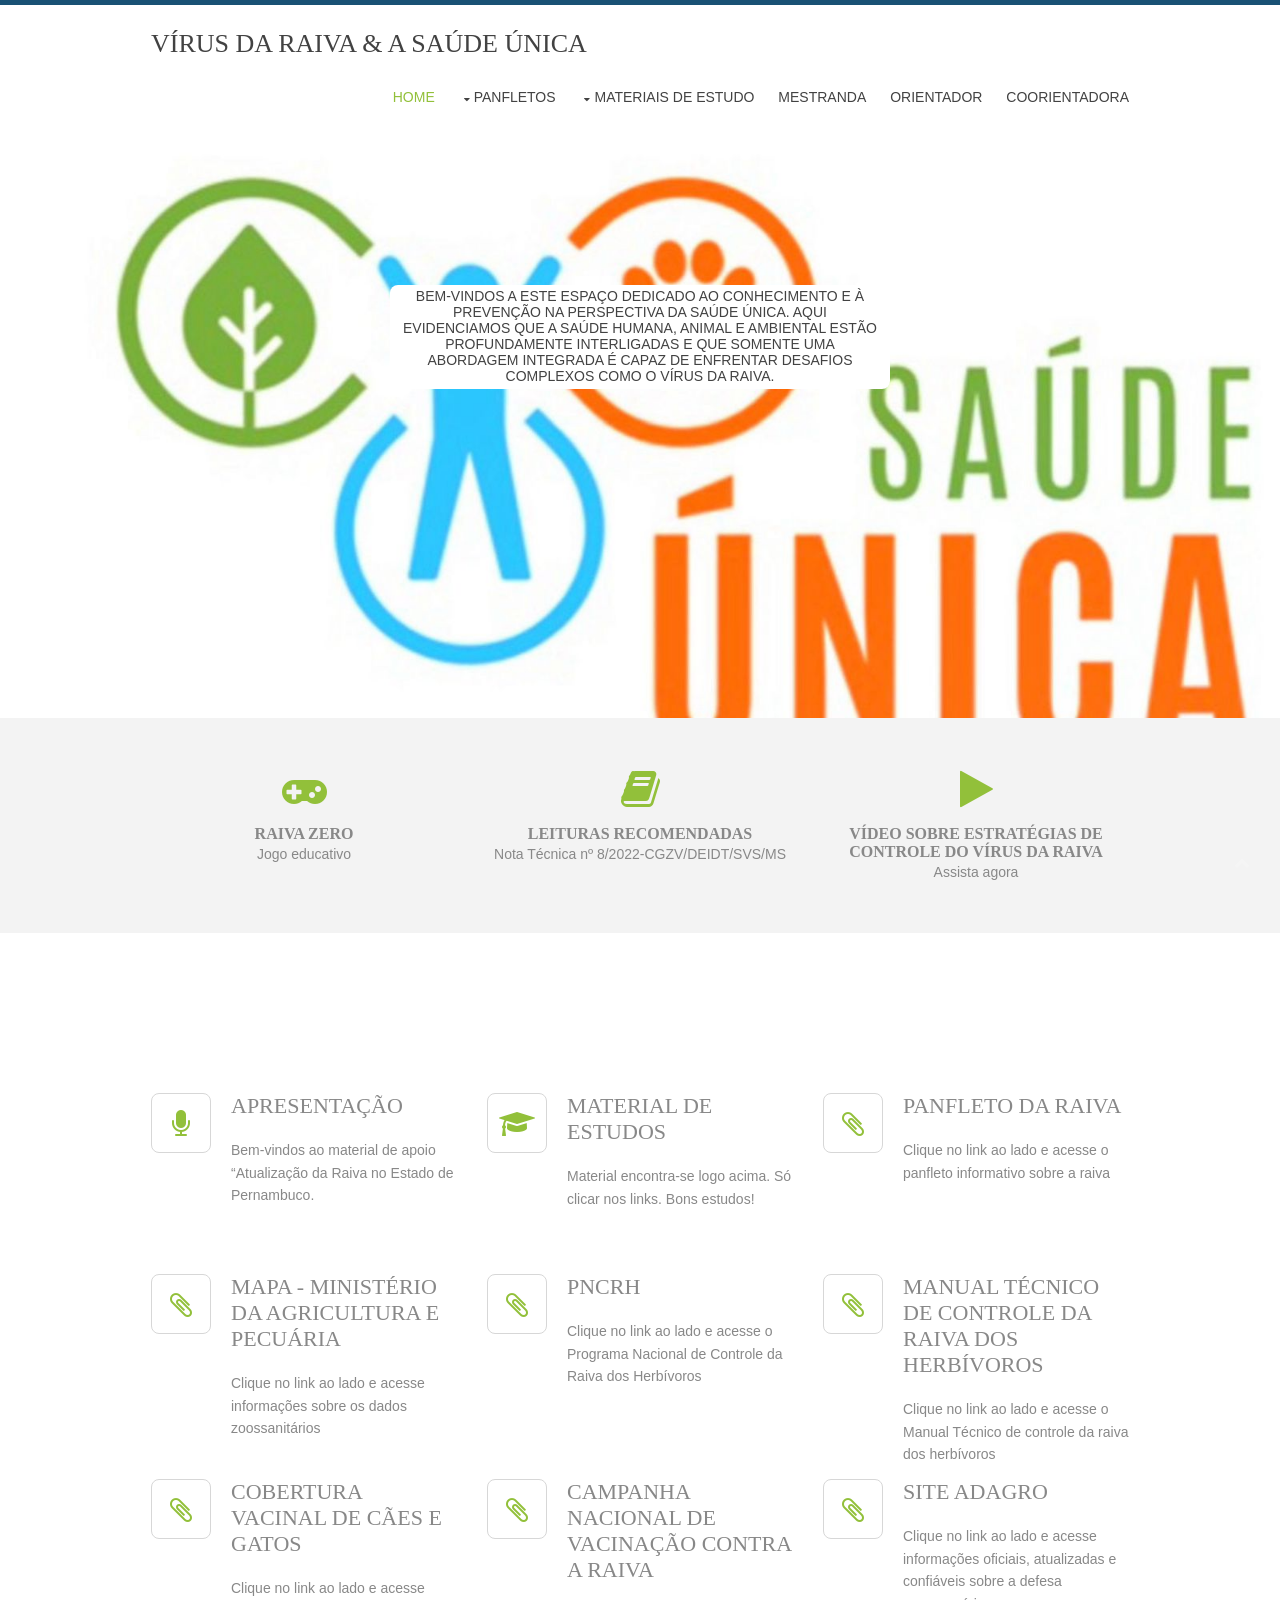
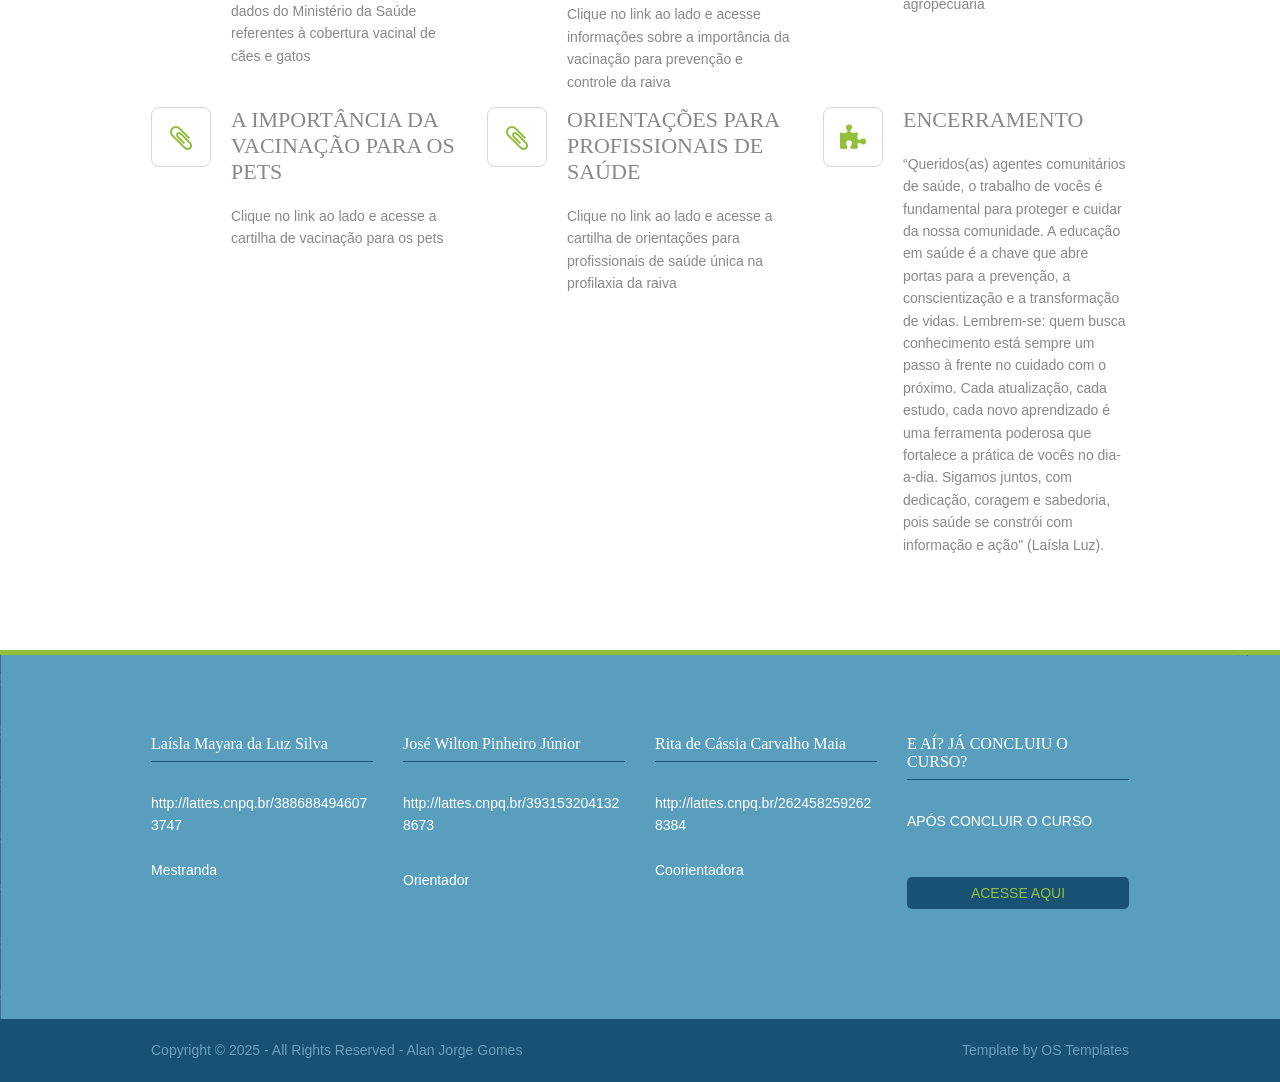
==== commit 8496c7e9: "Add files via upload" ====
--- a/index.html
+++ b/index.html
@@ -83,9 +83,9 @@
     <!-- ################################################################################################ -->
     <ul class="nospace group center">
       <li class="one_third first">
-        <article><a href="https://www.gov.br/saude/pt-br/centrais-de-conteudo/publicacoes/svsa/raiva/fluxograma-da-profilaxia-da-raiva-humana-cartaz"><i class="fa fa-3x fa-plus-circle"></i></a>
-          <h6 class="heading uppercase">Fluxograma da Profilaxia da Raiva Humana - MS</h6>
-          <p>Ministério da saúde</p>
+        <link><a href="https://drive.google.com/drive/folders/19SGBqVS3BjisdoJvJUhWf-Jm_1W83WBN"><i class="fa fa-3x fa-gamepad"></i></a>
+          <h6 class="heading uppercase">RAIVA ZERO</h6>
+          <p>Jogo educativo</p>
         </article>
       </li>
       <li class="one_third">
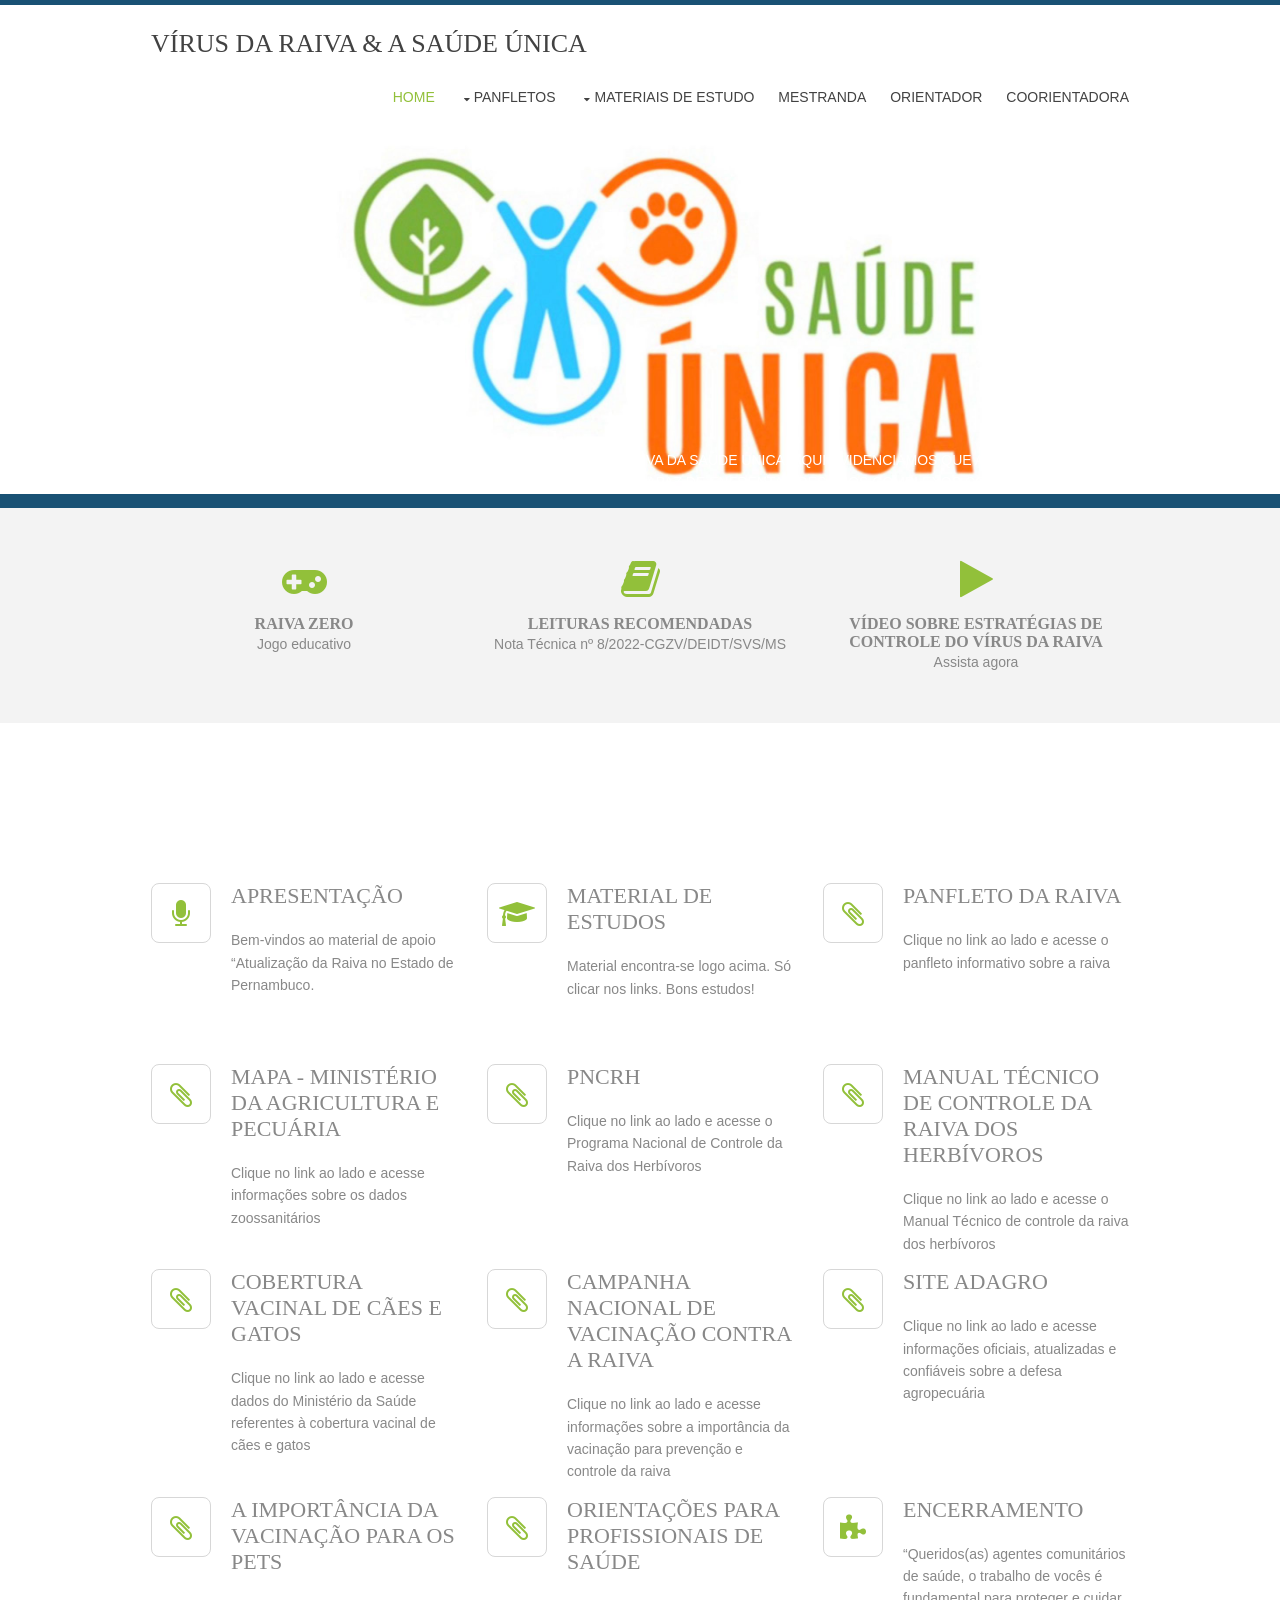
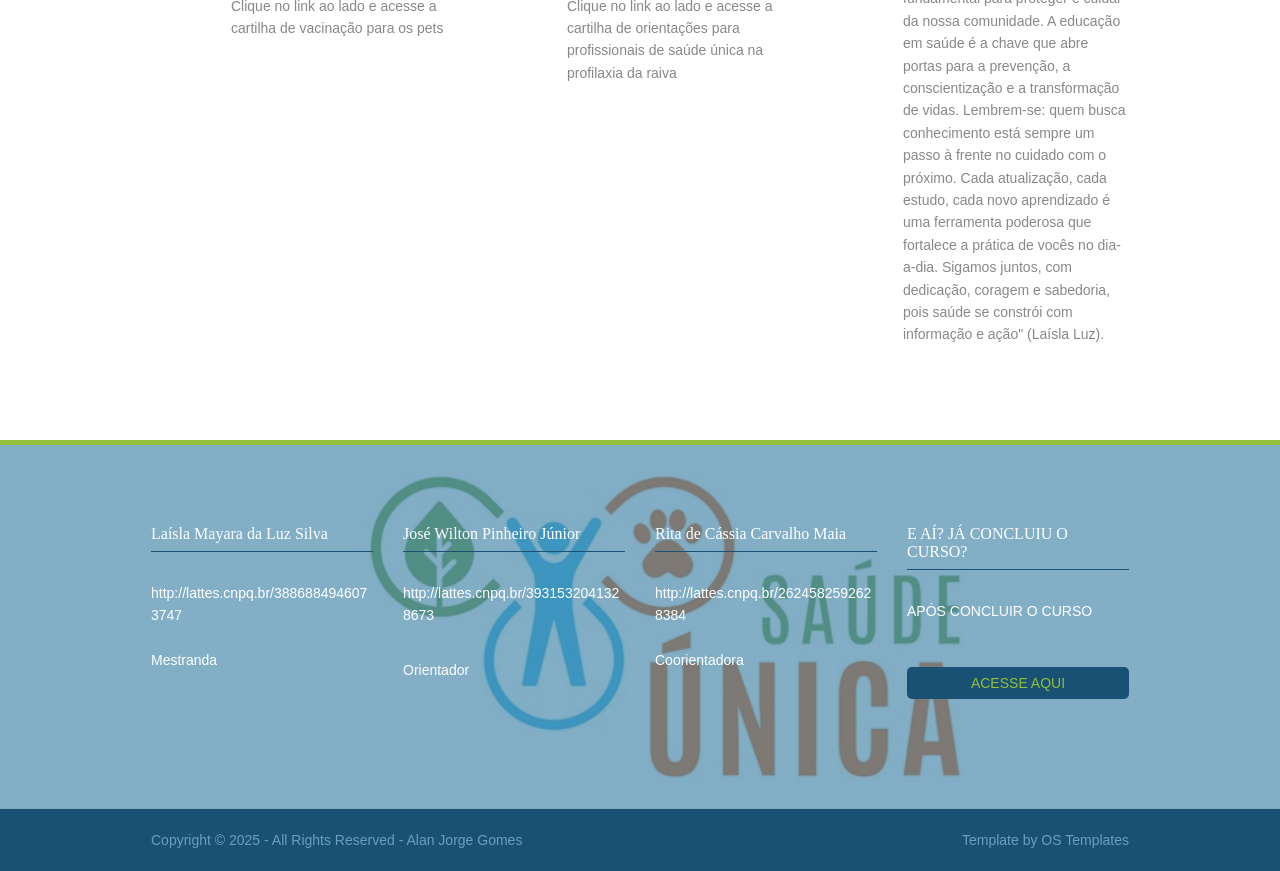
==== commit 87b17b61: "Update print statement from 'Hello' to 'Goodbye' editado" ====
--- a/index.html
+++ b/index.html
@@ -62,18 +62,18 @@
 <!-- ################################################################################################ -->
 <!-- ################################################################################################ -->
 <div class="wrapper bgded" style="background-image:url('images/demo/backgrounds/saudeunica2.jpeg');">
-  <div id="billboard"> 
-    
-    
-    <!-- ################################################################################################ -->
-    <article>
-      <p><span>BEM-VINDOS A ESTE ESPAÇO DEDICADO AO CONHECIMENTO E À PREVENÇÃO NA PERSPECTIVA DA SAÚDE ÚNICA. AQUI EVIDENCIAMOS QUE A SAÚDE HUMANA, ANIMAL E AMBIENTAL ESTÃO PROFUNDAMENTE INTERLIGADAS E QUE SOMENTE UMA ABORDAGEM INTEGRADA É CAPAZ DE ENFRENTAR DESAFIOS COMPLEXOS COMO O VÍRUS DA RAIVA.</p>
-      <h2 class="heading uppercase">.</h2>
-     
-      
-    </article>
-    <!-- ################################################################################################ -->
-  </div>
+  <div id="billboard">
+</div>
+
+<div class="intro-saude">
+    <p>
+        BEM-VINDOS A ESTE ESPAÇO DEDICADO AO CONHECIMENTO E À PREVENÇÃO
+        NA PERSPECTIVA DA SAÚDE ÚNICA. AQUI EVIDENCIAMOS QUE A SAÚDE
+        HUMANA, ANIMAL E AMBIENTAL ESTÃO PROFUNDAMENTE INTERLIGADAS E QUE
+        SOMENTE UMA ABORDAGEM INTEGRADA É CAPAZ DE ENFRENTAR DESAFIOS
+        COMPLEXOS COMO O VÍRUS DA RAIVA.
+    </p>
+</div>
 </div>
 <!-- ################################################################################################ -->
 <!-- ################################################################################################ -->
@@ -83,7 +83,7 @@
     <!-- ################################################################################################ -->
     <ul class="nospace group center">
       <li class="one_third first">
-        <link><a href="https://drive.google.com/drive/folders/19SGBqVS3BjisdoJvJUhWf-Jm_1W83WBN"><i class="fa fa-3x fa-gamepad"></i></a>
+        <link><a href="https://igor1381.itch.io/raivazero"><i class="fa fa-3x fa-gamepad"></i></a>
           <h6 class="heading uppercase">RAIVA ZERO</h6>
           <p>Jogo educativo</p>
         </article>
@@ -316,4 +316,4 @@
 <script src="layout/scripts/jquery.backtotop.js"></script>
 <script src="layout/scripts/jquery.mobilemenu.js"></script>
 </body>
-</html>+</html>
--- a/layout/styles/layout.css
+++ b/layout/styles/layout.css
@@ -30,9 +30,25 @@
 
 /* Billboard
 --------------------------------------------------------------------------------------------------------------- */
-#billboard{padding:150px 0; text-align:center; text-transform:capitalize; line-height:normal;}
-
-#billboard article{display:block; max-width:500px; margin:0 auto;}
+#billboard{
+    padding:150px 0;
+    text-align:center;
+    text-transform:capitalize;
+    line-height:normal;
+}
+
+.wrapper.bgded{
+    background-position:center center !important;
+    background-repeat:no-repeat !important;
+    background-size:contain !important;
+    background-color:#ffffff;
+}
+
+#billboard article{
+    display:block;
+    max-width:500px;
+    margin:0 auto;
+}
 #billboard .heading, #billboard p{display:block; position:relative; margin:0 0 50px 0; padding:0;}
 #billboard .heading{font-size:68px; letter-spacing:2px;}
 #billboard p{z-index:1;}
@@ -398,4 +414,4 @@
 @media screen and (max-width:650px) {
 	.scrollable{display:block; width:100%; margin:0 0 30px 0; padding:0 0 15px 0; overflow:auto; overflow-x:scroll;}
 	.scrollable table{margin:0; padding:0; white-space:nowrap;}
-}+}
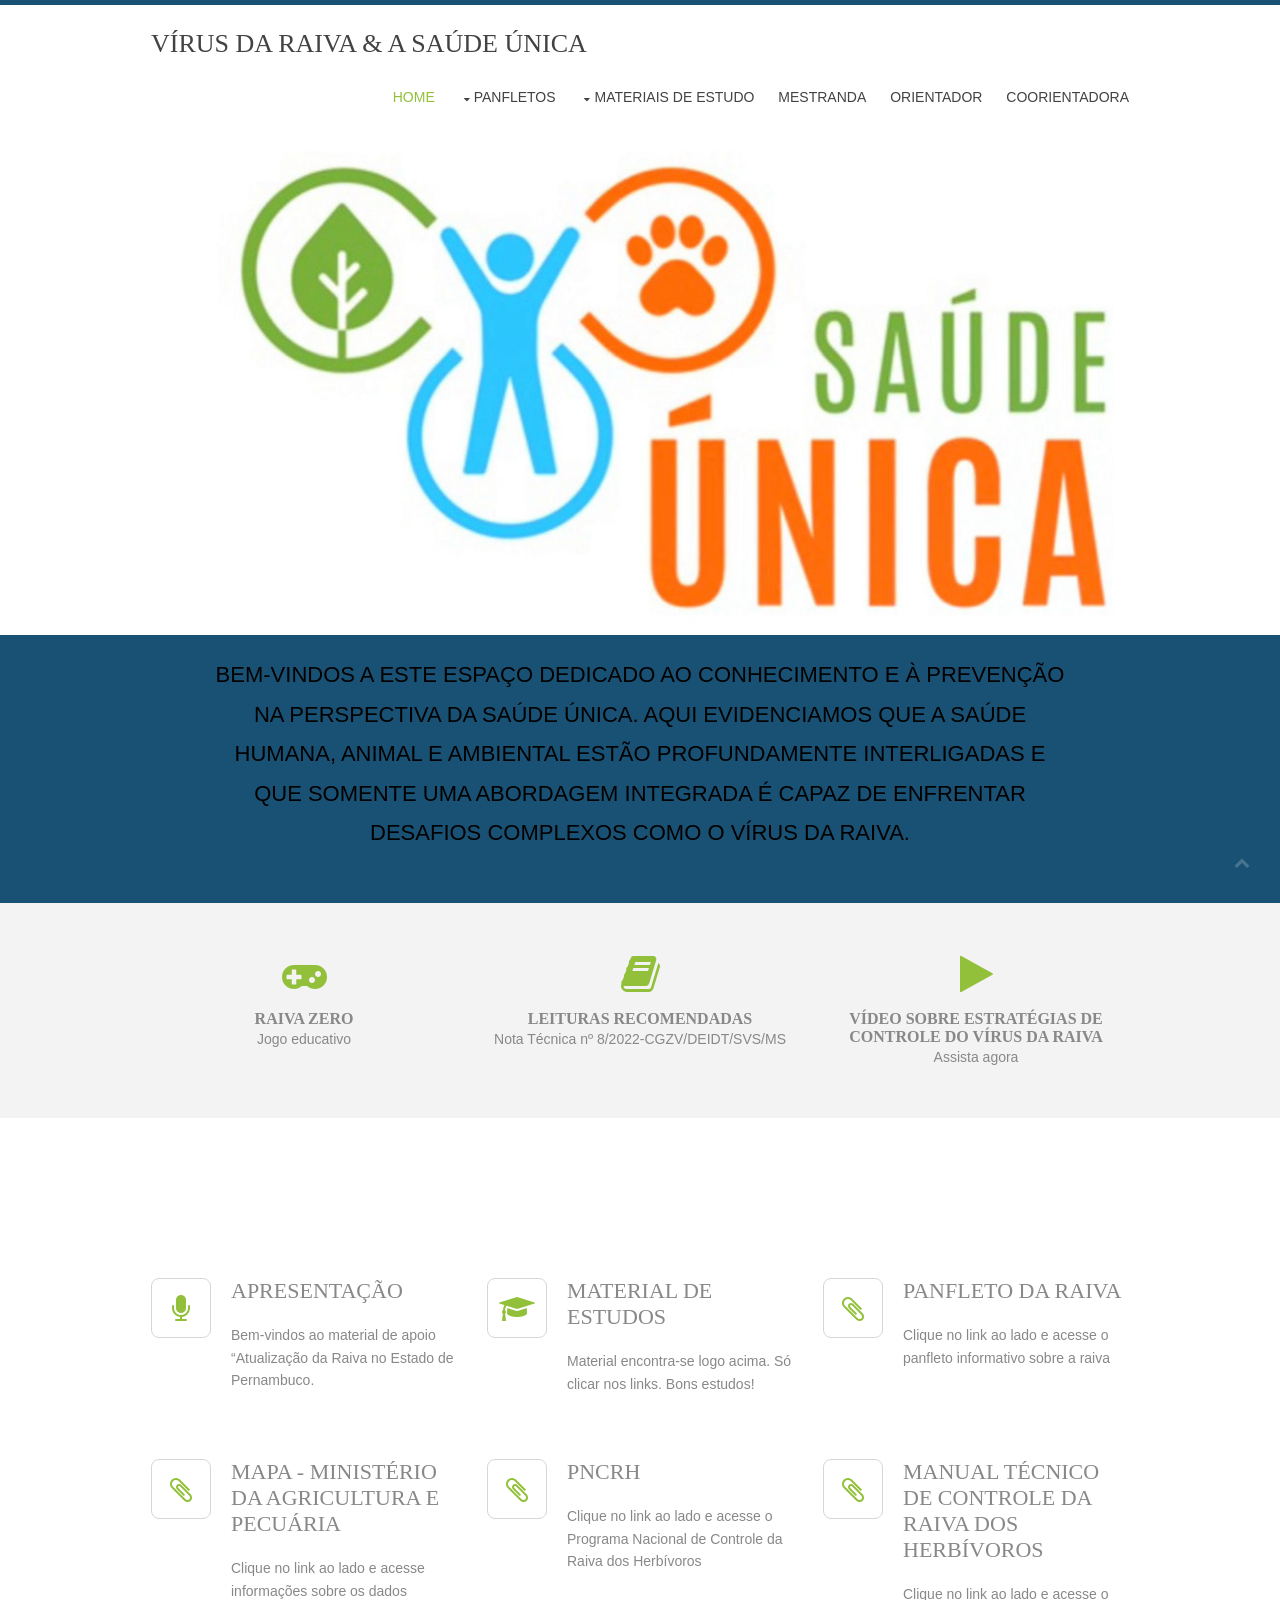
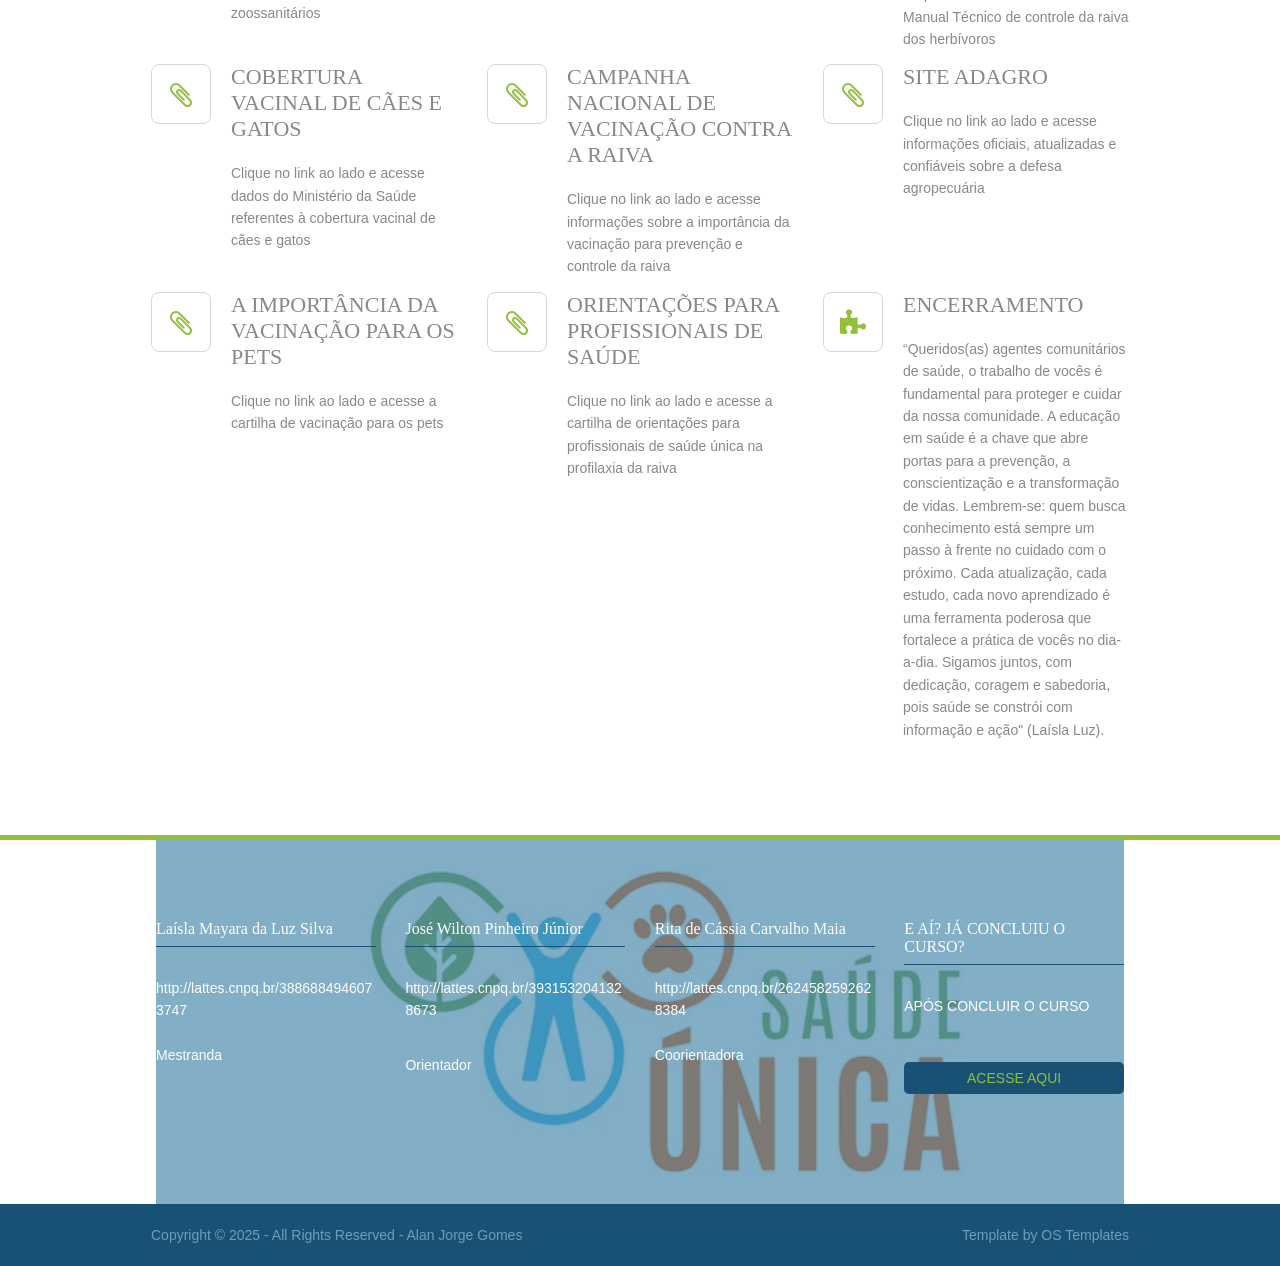
==== commit 00c5c11c: "Update index.html ok" ====
--- a/index.html
+++ b/index.html
@@ -61,8 +61,9 @@
 <!-- ################################################################################################ -->
 <!-- ################################################################################################ -->
 <!-- ################################################################################################ -->
-<div class="wrapper bgded" style="background-image:url('images/demo/backgrounds/saudeunica2.jpeg');">
-  <div id="billboard">
+<div class="wrapper bgded"
+     style="background-image:url('images/demo/backgrounds/saudeunica2.jpeg');">
+    <div id="billboard"></div>
 </div>
 
 <div class="intro-saude">
@@ -74,10 +75,7 @@
         COMPLEXOS COMO O VÍRUS DA RAIVA.
     </p>
 </div>
-</div>
-<!-- ################################################################################################ -->
-<!-- ################################################################################################ -->
-<!-- ################################################################################################ -->
+
 <div class="wrapper row2">
   <div id="intro" class="clear"> 
     <!-- ################################################################################################ -->
--- a/layout/styles/layout.css
+++ b/layout/styles/layout.css
@@ -31,10 +31,7 @@
 /* Billboard
 --------------------------------------------------------------------------------------------------------------- */
 #billboard{
-    padding:150px 0;
-    text-align:center;
-    text-transform:capitalize;
-    line-height:normal;
+    height:500px;
 }
 
 .wrapper.bgded{
@@ -45,9 +42,7 @@
 }
 
 #billboard article{
-    display:block;
-    max-width:500px;
-    margin:0 auto;
+    display:none;
 }
 #billboard .heading, #billboard p{display:block; position:relative; margin:0 0 50px 0; padding:0;}
 #billboard .heading{font-size:68px; letter-spacing:2px;}
@@ -415,3 +410,25 @@
 	.scrollable{display:block; width:100%; margin:0 0 30px 0; padding:0 0 15px 0; overflow:auto; overflow-x:scroll;}
 	.scrollable table{margin:0; padding:0; white-space:nowrap;}
 }
+.intro-saude{
+    max-width:900px;
+    margin:20px auto 50px auto;
+    text-align:center;
+    color:#000;
+    font-size:22px;
+    line-height:1.8;
+    font-family:Arial, Helvetica, sans-serif;
+    font-weight:500;
+    padding:0 20px;
+}
+
+.intro-saude p{
+    margin:0;
+    color:#000;
+}
+
+.wrapper.bgded{
+    display:flex;
+    flex-direction:column;
+    align-items:center;
+}
